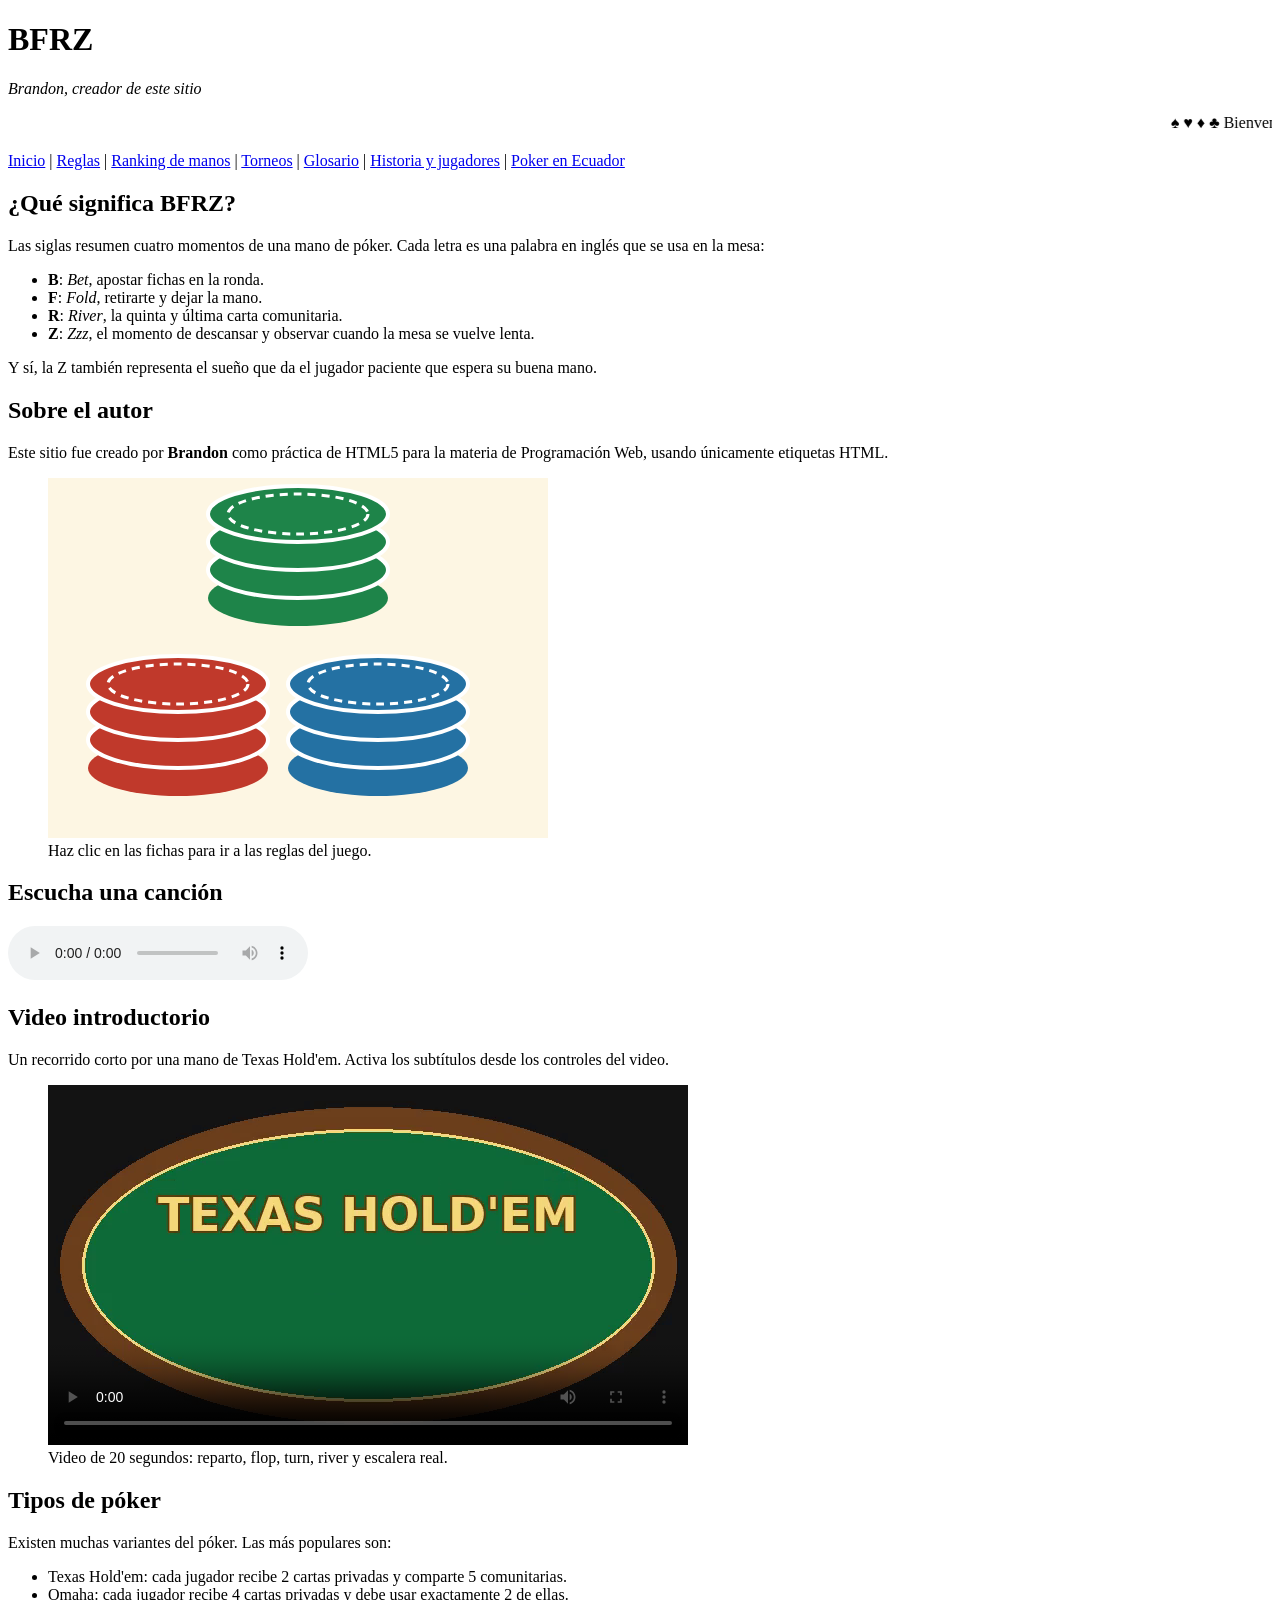
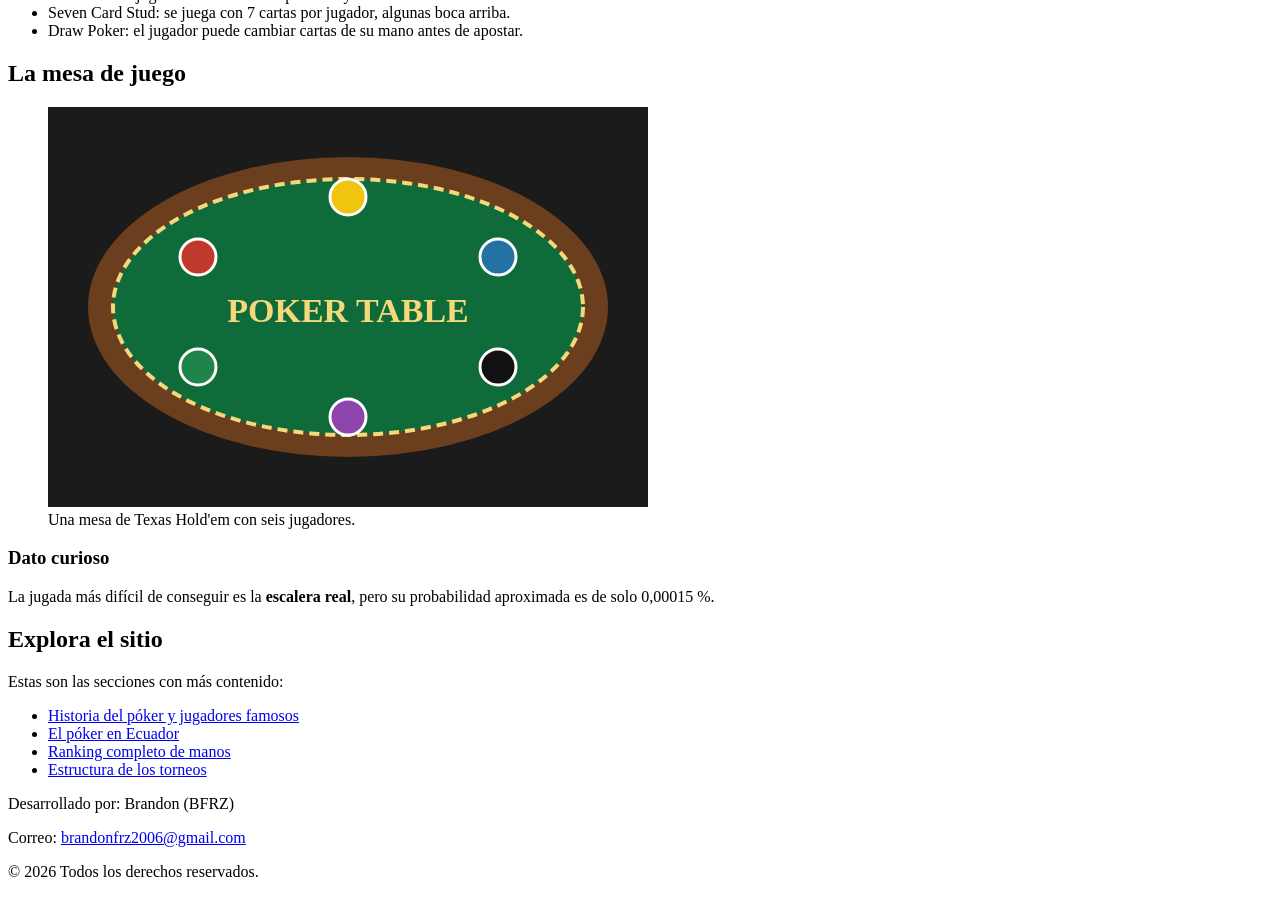
==== index.html @ 6448981e "fix: Cancion poker" ====
<!DOCTYPE html>
<html lang="es">
<head>
    <meta charset="UTF-8">
    <meta name="viewport" content="width=device-width, initial-scale=1.0">
    <title>BFRZ - Inicio</title>
</head>
<body>

    <header>
        <h1>BFRZ</h1>
        <p><em>Brandon, creador de este sitio</em></p>
        <marquee behavior="scroll" direction="left" scrollamount="6">&#9824; &#9829; &#9830; &#9827; Bienvenido a BFRZ: Bet, Fold, River, Zzz &#9824; &#9829; &#9830; &#9827; Aprende poker desde cero</marquee>
        <nav>
            <p>
                <a href="index.html">Inicio</a> |
                <a href="pages/reglas.html">Reglas</a> |
                <a href="pages/manos.html">Ranking de manos</a> |
                <a href="pages/torneos.html">Torneos</a> |
                <a href="pages/glosario.html">Glosario</a> |
                <a href="pages/historia.html">Historia y jugadores</a> |
                <a href="pages/ecuador.html">Poker en Ecuador</a>
            </p>
        </nav>
    </header>

    <main>
        <section>
            <h2>&#191;Qu&eacute; significa BFRZ?</h2>
            <p>Las siglas resumen cuatro momentos de una mano de p&oacute;ker. Cada letra es una palabra en ingl&eacute;s que se usa en la mesa:</p>
            <ul>
                <li><strong>B</strong>: <em>Bet</em>, apostar fichas en la ronda.</li>
                <li><strong>F</strong>: <em>Fold</em>, retirarte y dejar la mano.</li>
                <li><strong>R</strong>: <em>River</em>, la quinta y &uacute;ltima carta comunitaria.</li>
                <li><strong>Z</strong>: <em>Zzz</em>, el momento de descansar y observar cuando la mesa se vuelve lenta.</li>
            </ul>
            <p>Y s&iacute;, la Z tambi&eacute;n representa el sue&ntilde;o que da el jugador paciente que espera su buena mano.</p>
        </section>

        <section>
            <h2>Sobre el autor</h2>
            <p>Este sitio fue creado por <strong>Brandon</strong> como pr&aacute;ctica de HTML5 para la materia de Programaci&oacute;n Web, usando &uacute;nicamente etiquetas HTML.</p>
            <figure>
                <a href="pages/reglas.html">
                    <img src="images/fichas.svg" alt="Fichas de p&oacute;ker de colores apiladas">
                </a>
                <figcaption>Haz clic en las fichas para ir a las reglas del juego.</figcaption>
            </figure>
        </section>

        <section>
            <h2>Escucha una canci&oacute;n</h2>
            <audio controls src="audio/poker-face.mp3">
                Tu navegador no soporta audio.
        </audio>
        </section>

        <section id="video">
            <h2>Video introductorio</h2>
            <p>Un recorrido corto por una mano de Texas Hold'em. Activa los subt&iacute;tulos desde los controles del video.</p>
            <figure>
                <video controls width="640" height="360" poster="images/poster-video.png">
                    <source src="video/poker-intro.mp4" type="video/mp4">
                    <track kind="captions" src="video/poker-intro.vtt" srclang="es" label="Espa&ntilde;ol" default>
                    Tu navegador no soporta la reproducci&oacute;n de video.
                </video>
                <figcaption>Video de 20 segundos: reparto, flop, turn, river y escalera real.</figcaption>
            </figure>
        </section>

        <article>
            <h2>Tipos de p&oacute;ker</h2>
            <p>Existen muchas variantes del p&oacute;ker. Las m&aacute;s populares son:</p>
            <ul>
                <li>Texas Hold'em: cada jugador recibe 2 cartas privadas y comparte 5 comunitarias.</li>
                <li>Omaha: cada jugador recibe 4 cartas privadas y debe usar exactamente 2 de ellas.</li>
                <li>Seven Card Stud: se juega con 7 cartas por jugador, algunas boca arriba.</li>
                <li>Draw Poker: el jugador puede cambiar cartas de su mano antes de apostar.</li>
            </ul>
        </article>

        <section>
            <h2>La mesa de juego</h2>
            <figure>
                <img src="images/mesa.svg" alt="Mesa de p&oacute;ker verde con borde de madera y fichas de colores alrededor">
                <figcaption>Una mesa de Texas Hold'em con seis jugadores.</figcaption>
            </figure>
        </section>

        <aside>
            <h3>Dato curioso</h3>
            <p>La jugada m&aacute;s dif&iacute;cil de conseguir es la <strong>escalera real</strong>, pero su probabilidad aproximada es de solo 0,00015 %.</p>
        </aside>

        <section>
            <h2>Explora el sitio</h2>
            <p>Estas son las secciones con m&aacute;s contenido:</p>
            <ul>
                <li><a href="pages/historia.html">Historia del p&oacute;ker y jugadores famosos</a></li>
                <li><a href="pages/ecuador.html">El p&oacute;ker en Ecuador</a></li>
                <li><a href="pages/manos.html">Ranking completo de manos</a></li>
                <li><a href="pages/torneos.html">Estructura de los torneos</a></li>
            </ul>
        </section>
    </main>

    <footer>
        <p>Desarrollado por: Brandon (BFRZ)</p>
        <p>Correo: <a href="mailto:brandonfrz2006@gmail.com">brandonfrz2006@gmail.com</a></p>
        <p>&copy; 2026 Todos los derechos reservados.</p>
    </footer>

</body>
</html>
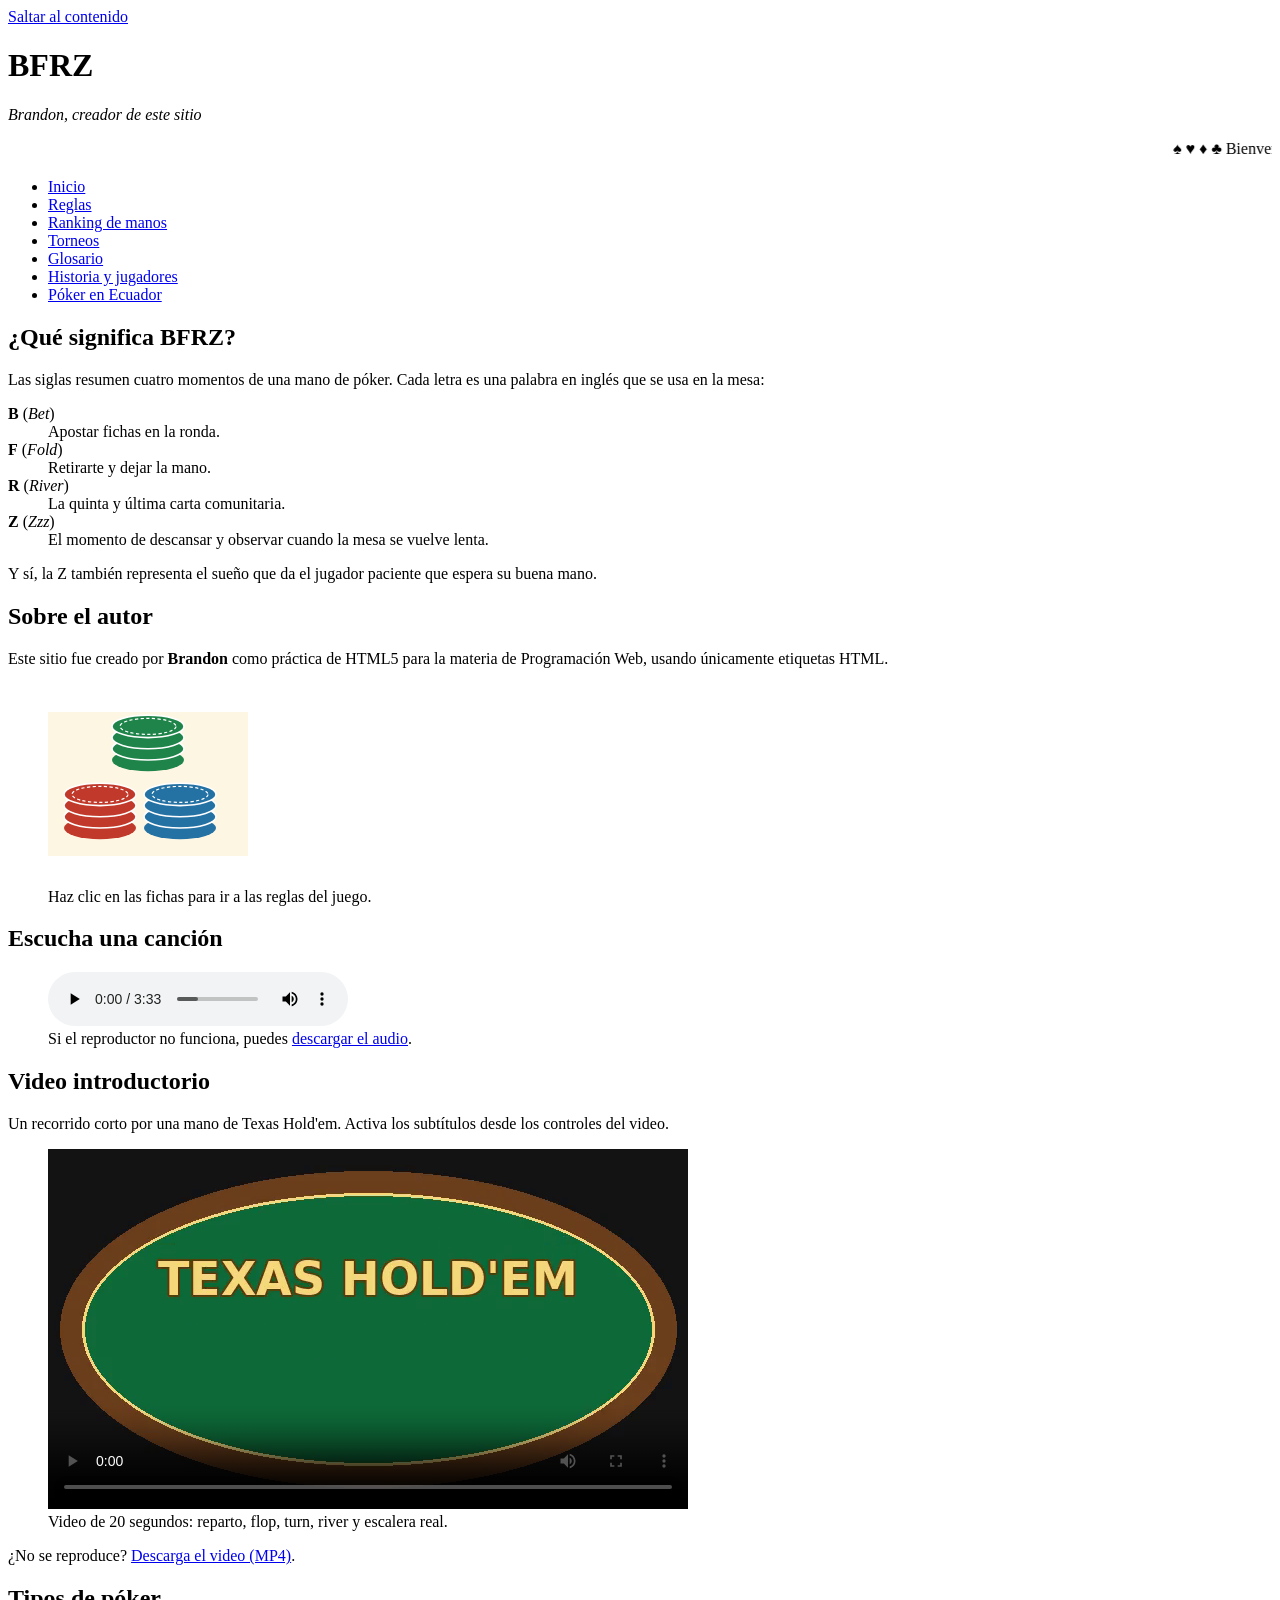
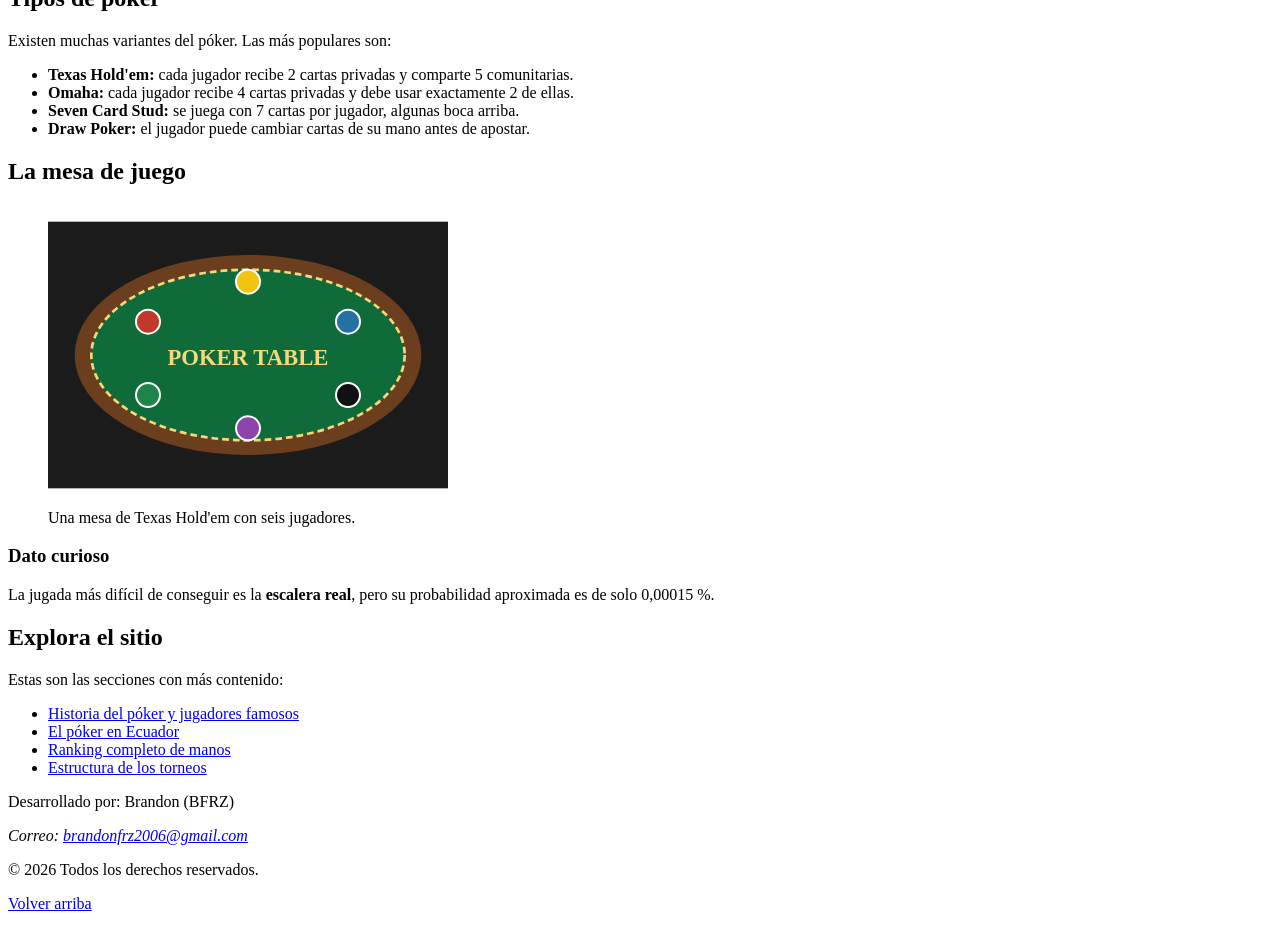
==== commit ba853fab: "fix: publicar audio y mejoras HTML" ====
--- a/index.html
+++ b/index.html
@@ -3,111 +3,136 @@
 <head>
     <meta charset="UTF-8">
     <meta name="viewport" content="width=device-width, initial-scale=1.0">
+    <meta name="description" content="BFRZ: aprende póker desde cero. Reglas del Texas Hold'em, ranking de manos, torneos, glosario, historia de los jugadores y el póker en Ecuador.">
+    <meta name="author" content="Brandon">
+    <meta property="og:type" content="website">
+    <meta property="og:title" content="BFRZ - Aprende póker desde cero">
+    <meta property="og:description" content="Reglas, manos, torneos, glosario, historia y el póker en Ecuador, paso a paso.">
+    <meta property="og:url" content="https://brandonfrz-cki.github.io/PracticaWeb_HTML/">
+    <meta property="og:image" content="https://brandonfrz-cki.github.io/PracticaWeb_HTML/images/poster-video.png">
+    <meta property="og:locale" content="es_EC">
+    <link rel="icon" href="images/as-picas.svg" type="image/svg+xml">
     <title>BFRZ - Inicio</title>
 </head>
-<body>
+<body id="arriba">
+
+    <a href="#contenido">Saltar al contenido</a>
 
     <header>
         <h1>BFRZ</h1>
         <p><em>Brandon, creador de este sitio</em></p>
-        <marquee behavior="scroll" direction="left" scrollamount="6">&#9824; &#9829; &#9830; &#9827; Bienvenido a BFRZ: Bet, Fold, River, Zzz &#9824; &#9829; &#9830; &#9827; Aprende poker desde cero</marquee>
-        <nav>
-            <p>
-                <a href="index.html">Inicio</a> |
-                <a href="pages/reglas.html">Reglas</a> |
-                <a href="pages/manos.html">Ranking de manos</a> |
-                <a href="pages/torneos.html">Torneos</a> |
-                <a href="pages/glosario.html">Glosario</a> |
-                <a href="pages/historia.html">Historia y jugadores</a> |
-                <a href="pages/ecuador.html">Poker en Ecuador</a>
-            </p>
+        <marquee behavior="scroll" direction="left" scrollamount="6">&#9824; &#9829; &#9830; &#9827; Bienvenido a BFRZ: Bet, Fold, River, Zzz &#9824; &#9829; &#9830; &#9827; Aprende póker desde cero</marquee>
+        <nav aria-label="Menú principal">
+            <ul>
+                <li><a href="index.html" aria-current="page">Inicio</a></li>
+                <li><a href="pages/reglas.html">Reglas</a></li>
+                <li><a href="pages/manos.html">Ranking de manos</a></li>
+                <li><a href="pages/torneos.html">Torneos</a></li>
+                <li><a href="pages/glosario.html">Glosario</a></li>
+                <li><a href="pages/historia.html">Historia y jugadores</a></li>
+                <li><a href="pages/ecuador.html">Póker en Ecuador</a></li>
+            </ul>
         </nav>
     </header>
 
-    <main>
+    <main id="contenido">
+
         <section>
-            <h2>&#191;Qu&eacute; significa BFRZ?</h2>
-            <p>Las siglas resumen cuatro momentos de una mano de p&oacute;ker. Cada letra es una palabra en ingl&eacute;s que se usa en la mesa:</p>
-            <ul>
-                <li><strong>B</strong>: <em>Bet</em>, apostar fichas en la ronda.</li>
-                <li><strong>F</strong>: <em>Fold</em>, retirarte y dejar la mano.</li>
-                <li><strong>R</strong>: <em>River</em>, la quinta y &uacute;ltima carta comunitaria.</li>
-                <li><strong>Z</strong>: <em>Zzz</em>, el momento de descansar y observar cuando la mesa se vuelve lenta.</li>
-            </ul>
-            <p>Y s&iacute;, la Z tambi&eacute;n representa el sue&ntilde;o que da el jugador paciente que espera su buena mano.</p>
+            <h2>¿Qué significa BFRZ?</h2>
+            <p>Las siglas resumen cuatro momentos de una mano de póker. Cada letra es una palabra en inglés que se usa en la mesa:</p>
+            <dl>
+                <dt><strong>B</strong> (<em>Bet</em>)</dt>
+                <dd>Apostar fichas en la ronda.</dd>
+                <dt><strong>F</strong> (<em>Fold</em>)</dt>
+                <dd>Retirarte y dejar la mano.</dd>
+                <dt><strong>R</strong> (<em>River</em>)</dt>
+                <dd>La quinta y última carta comunitaria.</dd>
+                <dt><strong>Z</strong> (<em>Zzz</em>)</dt>
+                <dd>El momento de descansar y observar cuando la mesa se vuelve lenta.</dd>
+            </dl>
+            <p>Y sí, la Z también representa el sueño que da el jugador paciente que espera su buena mano.</p>
         </section>
 
         <section>
             <h2>Sobre el autor</h2>
-            <p>Este sitio fue creado por <strong>Brandon</strong> como pr&aacute;ctica de HTML5 para la materia de Programaci&oacute;n Web, usando &uacute;nicamente etiquetas HTML.</p>
+            <p>Este sitio fue creado por <strong>Brandon</strong> como práctica de HTML5 para la materia de Programación Web, usando únicamente etiquetas HTML.</p>
             <figure>
                 <a href="pages/reglas.html">
-                    <img src="images/fichas.svg" alt="Fichas de p&oacute;ker de colores apiladas">
+                    <img src="images/fichas.svg" alt="Fichas de póker de colores apiladas" width="200" height="200" loading="lazy">
                 </a>
                 <figcaption>Haz clic en las fichas para ir a las reglas del juego.</figcaption>
             </figure>
         </section>
 
         <section>
-            <h2>Escucha una canci&oacute;n</h2>
-            <audio controls src="audio/poker-face.mp3">
-                Tu navegador no soporta audio.
-        </audio>
+            <h2>Escucha una canción</h2>
+            <figure>
+                <audio controls preload="metadata">
+                    <source src="audio/poker-song.mp3" type="audio/mpeg">
+                    Tu navegador no soporta el elemento de audio.
+                </audio>
+                <figcaption>Si el reproductor no funciona, puedes <a href="audio/poker-song.mp3" download>descargar el audio</a>.</figcaption>
+            </figure>
         </section>
 
         <section id="video">
             <h2>Video introductorio</h2>
-            <p>Un recorrido corto por una mano de Texas Hold'em. Activa los subt&iacute;tulos desde los controles del video.</p>
+            <p>Un recorrido corto por una mano de Texas Hold'em. Activa los subtítulos desde los controles del video.</p>
             <figure>
-                <video controls width="640" height="360" poster="images/poster-video.png">
+                <video controls preload="metadata" width="640" height="360" poster="images/poster-video.png">
                     <source src="video/poker-intro.mp4" type="video/mp4">
-                    <track kind="captions" src="video/poker-intro.vtt" srclang="es" label="Espa&ntilde;ol" default>
-                    Tu navegador no soporta la reproducci&oacute;n de video.
+                    <track kind="captions" src="video/poker-intro.vtt" srclang="es" label="Español" default>
+                    Tu navegador no soporta la reproducción de video.
                 </video>
                 <figcaption>Video de 20 segundos: reparto, flop, turn, river y escalera real.</figcaption>
             </figure>
+            <p>¿No se reproduce? <a href="video/poker-intro.mp4" download>Descarga el video (MP4)</a>.</p>
         </section>
 
         <article>
-            <h2>Tipos de p&oacute;ker</h2>
-            <p>Existen muchas variantes del p&oacute;ker. Las m&aacute;s populares son:</p>
+            <h2>Tipos de póker</h2>
+            <p>Existen muchas variantes del póker. Las más populares son:</p>
             <ul>
-                <li>Texas Hold'em: cada jugador recibe 2 cartas privadas y comparte 5 comunitarias.</li>
-                <li>Omaha: cada jugador recibe 4 cartas privadas y debe usar exactamente 2 de ellas.</li>
-                <li>Seven Card Stud: se juega con 7 cartas por jugador, algunas boca arriba.</li>
-                <li>Draw Poker: el jugador puede cambiar cartas de su mano antes de apostar.</li>
+                <li><strong>Texas Hold'em:</strong> cada jugador recibe 2 cartas privadas y comparte 5 comunitarias.</li>
+                <li><strong>Omaha:</strong> cada jugador recibe 4 cartas privadas y debe usar exactamente 2 de ellas.</li>
+                <li><strong>Seven Card Stud:</strong> se juega con 7 cartas por jugador, algunas boca arriba.</li>
+                <li><strong>Draw Poker:</strong> el jugador puede cambiar cartas de su mano antes de apostar.</li>
             </ul>
         </article>
 
         <section>
             <h2>La mesa de juego</h2>
             <figure>
-                <img src="images/mesa.svg" alt="Mesa de p&oacute;ker verde con borde de madera y fichas de colores alrededor">
+                <img src="images/mesa.svg" alt="Mesa de póker verde con borde de madera y fichas de colores alrededor" width="400" height="300" loading="lazy">
                 <figcaption>Una mesa de Texas Hold'em con seis jugadores.</figcaption>
             </figure>
         </section>
 
         <aside>
             <h3>Dato curioso</h3>
-            <p>La jugada m&aacute;s dif&iacute;cil de conseguir es la <strong>escalera real</strong>, pero su probabilidad aproximada es de solo 0,00015 %.</p>
+            <p>La jugada más difícil de conseguir es la <strong>escalera real</strong>, pero su probabilidad aproximada es de solo 0,00015 %.</p>
         </aside>
 
         <section>
             <h2>Explora el sitio</h2>
-            <p>Estas son las secciones con m&aacute;s contenido:</p>
+            <p>Estas son las secciones con más contenido:</p>
             <ul>
-                <li><a href="pages/historia.html">Historia del p&oacute;ker y jugadores famosos</a></li>
-                <li><a href="pages/ecuador.html">El p&oacute;ker en Ecuador</a></li>
+                <li><a href="pages/historia.html">Historia del póker y jugadores famosos</a></li>
+                <li><a href="pages/ecuador.html">El póker en Ecuador</a></li>
                 <li><a href="pages/manos.html">Ranking completo de manos</a></li>
                 <li><a href="pages/torneos.html">Estructura de los torneos</a></li>
             </ul>
         </section>
+
     </main>
 
     <footer>
         <p>Desarrollado por: Brandon (BFRZ)</p>
-        <p>Correo: <a href="mailto:brandonfrz2006@gmail.com">brandonfrz2006@gmail.com</a></p>
-        <p>&copy; 2026 Todos los derechos reservados.</p>
+        <address>
+            Correo: <a href="mailto:brandonfrz2006@gmail.com">brandonfrz2006@gmail.com</a>
+        </address>
+        <p>&copy; <time datetime="2026">2026</time> Todos los derechos reservados.</p>
+        <p><a href="#arriba">Volver arriba</a></p>
     </footer>
 
 </body>
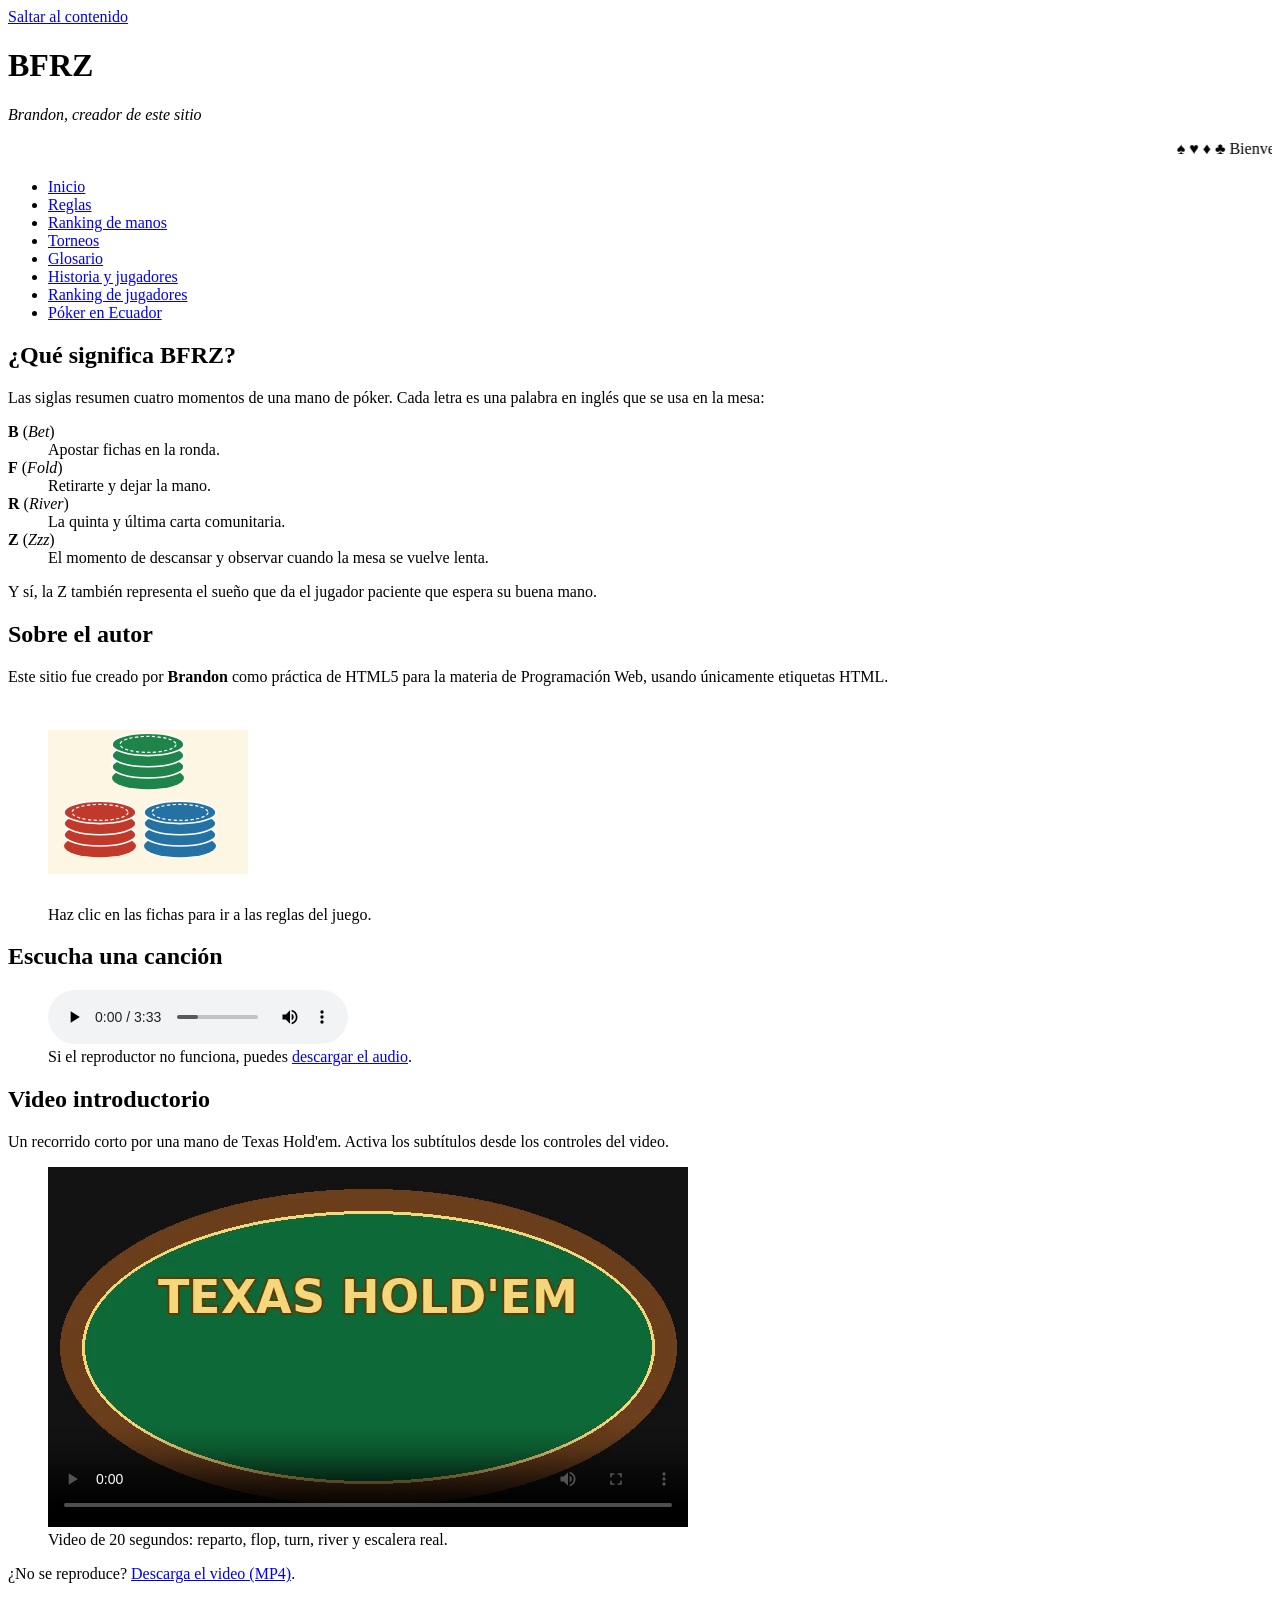
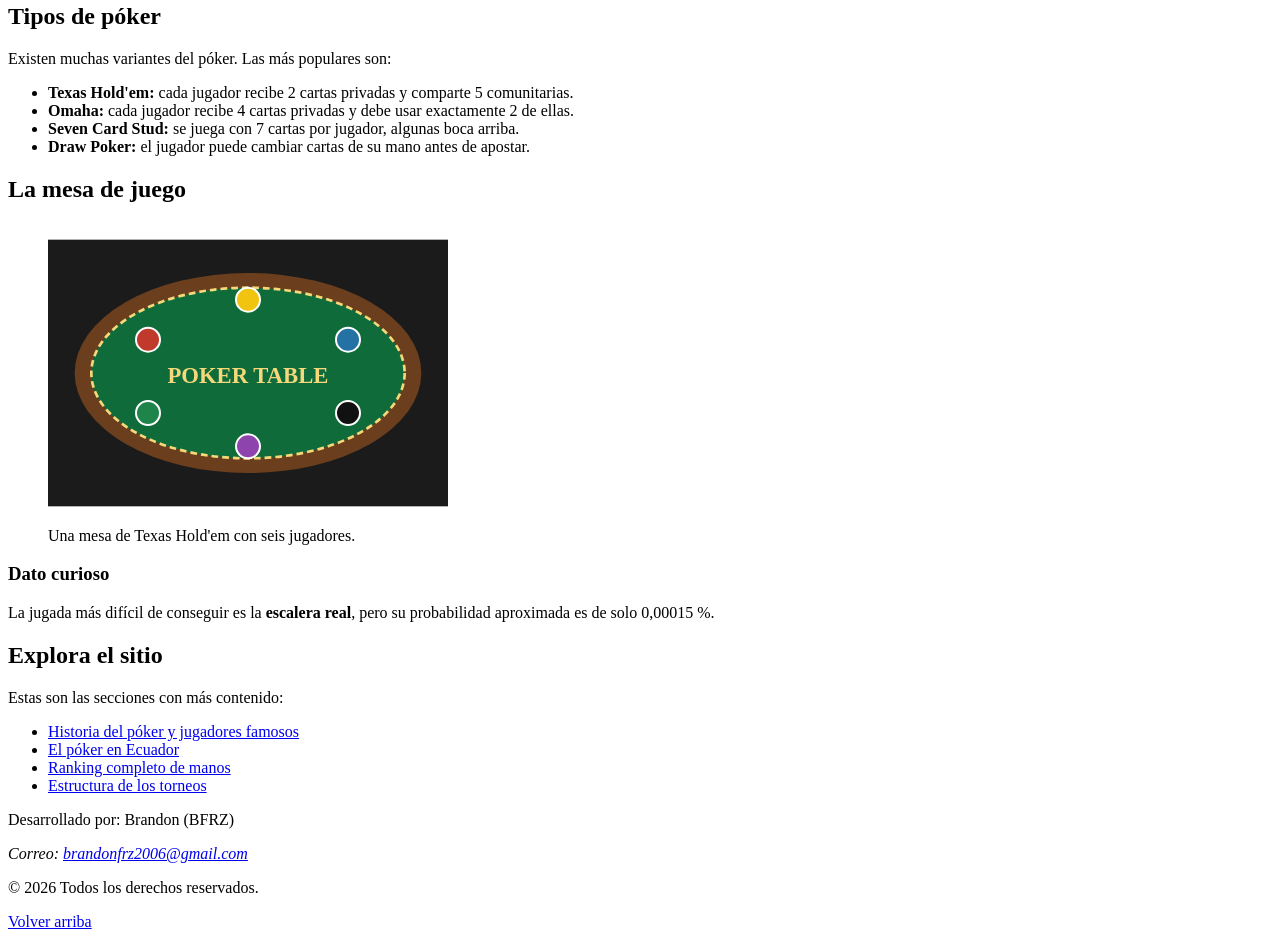
==== commit 46d89273: "feat: fotos de jugadores y página de ranking" ====
--- a/index.html
+++ b/index.html
@@ -30,6 +30,7 @@
                 <li><a href="pages/torneos.html">Torneos</a></li>
                 <li><a href="pages/glosario.html">Glosario</a></li>
                 <li><a href="pages/historia.html">Historia y jugadores</a></li>
+                <li><a href="pages/ranking-jugadores.html">Ranking de jugadores</a></li>
                 <li><a href="pages/ecuador.html">Póker en Ecuador</a></li>
             </ul>
         </nav>
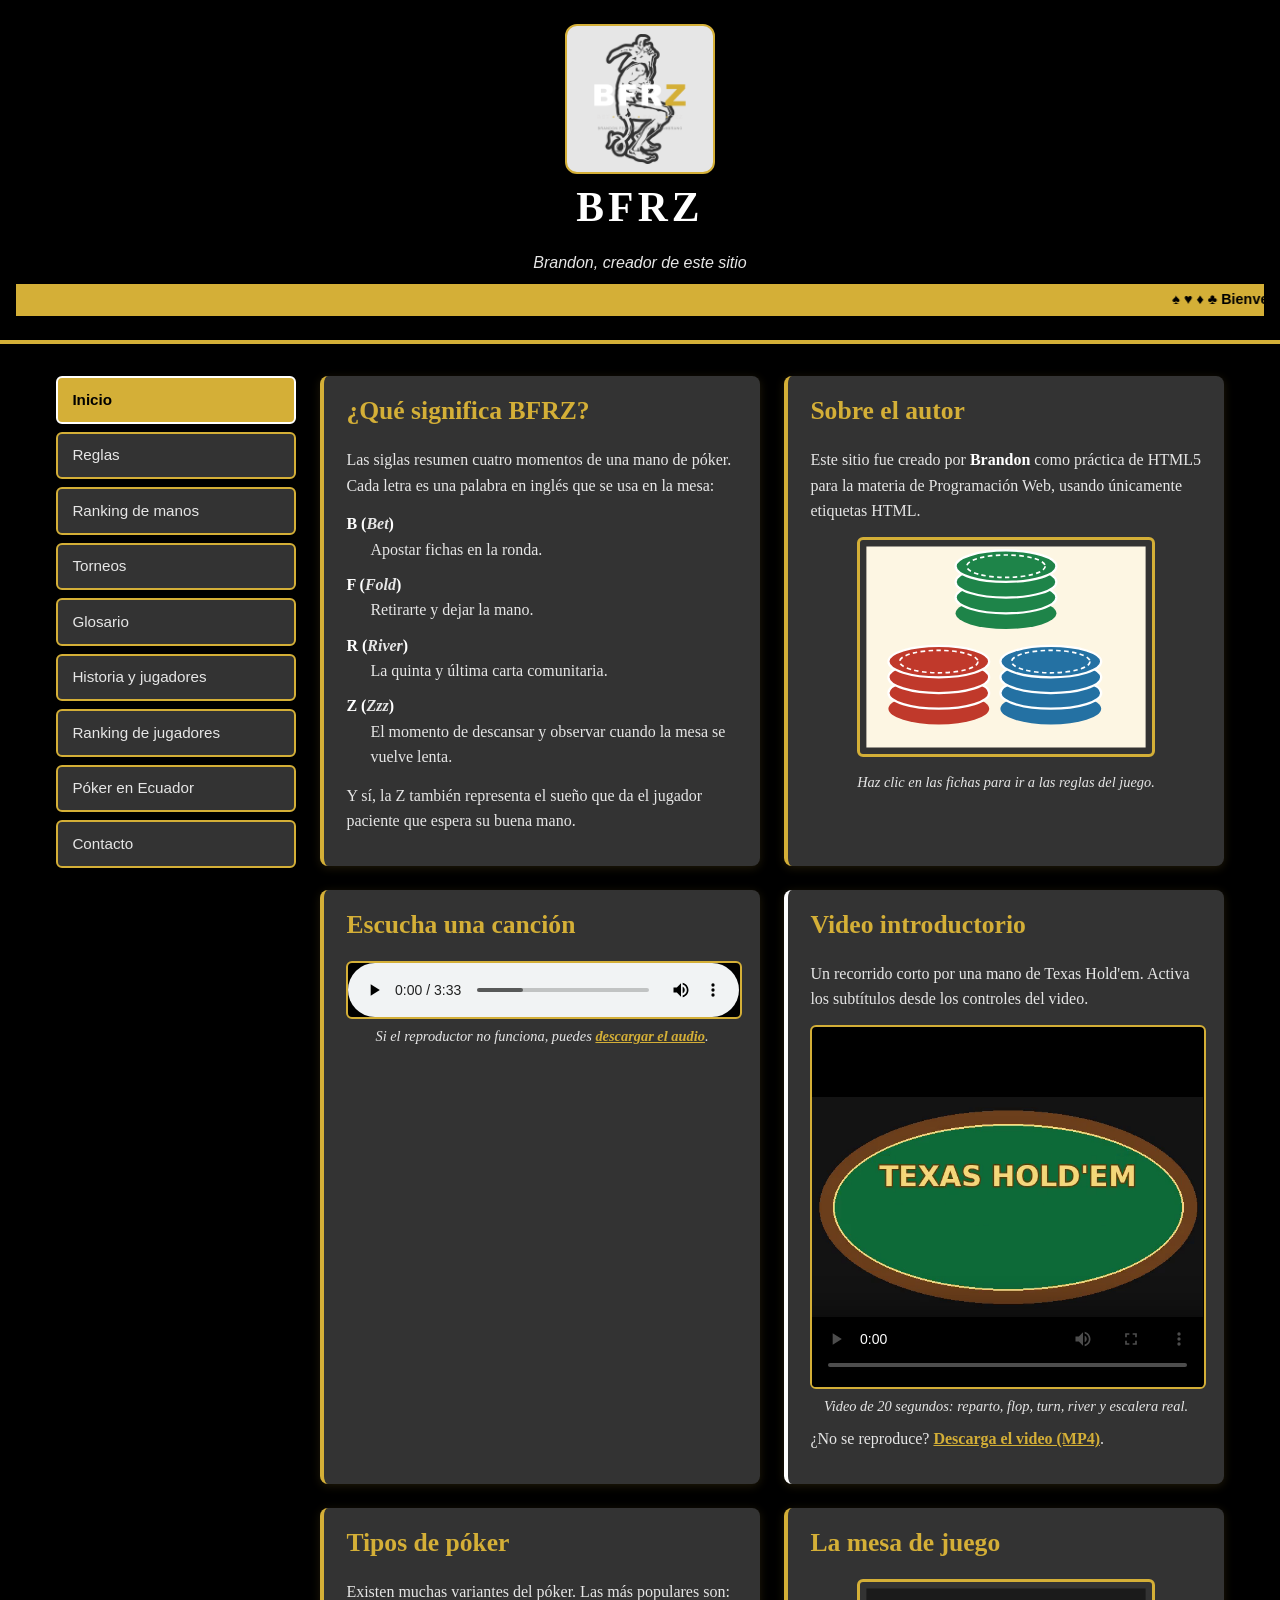
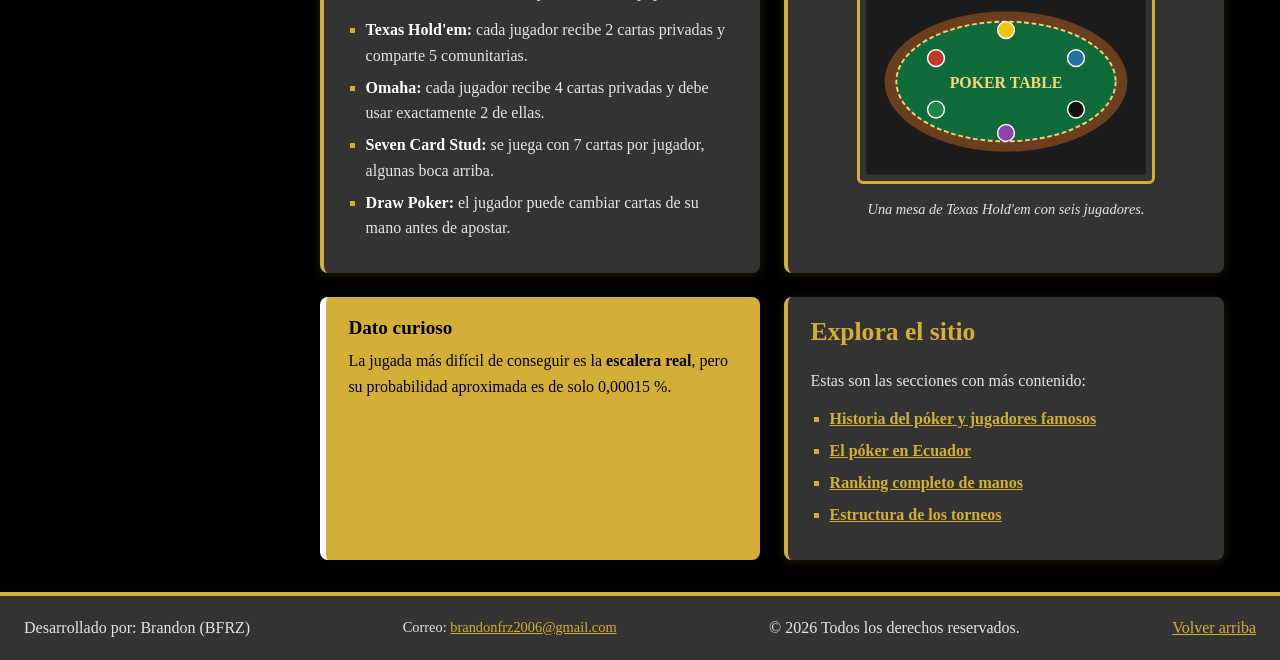
==== commit 8456416a: "feat: hoja de estilos css/estilos.css con paleta negro/dorado, menu lateral, logo y formulario de co" ====
--- a/index.html
+++ b/index.html
@@ -13,15 +13,20 @@
     <meta property="og:locale" content="es_EC">
     <link rel="icon" href="images/as-picas.svg" type="image/svg+xml">
     <title>BFRZ - Inicio</title>
+    <link rel="stylesheet" href="css/estilos.css">
 </head>
 <body id="arriba">
 
-    <a href="#contenido">Saltar al contenido</a>
+    <a class="saltar" href="#contenido">Saltar al contenido</a>
 
     <header>
+        <img class="logo" src="images/Logo/BFRZ_Logo_FondoNegro_Transparente.png" alt="Logotipo de BFRZ" width="130" height="130">
         <h1>BFRZ</h1>
         <p><em>Brandon, creador de este sitio</em></p>
         <marquee behavior="scroll" direction="left" scrollamount="6">&#9824; &#9829; &#9830; &#9827; Bienvenido a BFRZ: Bet, Fold, River, Zzz &#9824; &#9829; &#9830; &#9827; Aprende póker desde cero</marquee>
+    </header>
+
+    <div class="cuerpo">
         <nav aria-label="Menú principal">
             <ul>
                 <li><a href="index.html" aria-current="page">Inicio</a></li>
@@ -32,13 +37,12 @@
                 <li><a href="pages/historia.html">Historia y jugadores</a></li>
                 <li><a href="pages/ranking-jugadores.html">Ranking de jugadores</a></li>
                 <li><a href="pages/ecuador.html">Póker en Ecuador</a></li>
+                <li><a href="pages/contacto.html">Contacto</a></li>
             </ul>
         </nav>
-    </header>
-
     <main id="contenido">
 
-        <section>
+        <section class="tarjeta">
             <h2>¿Qué significa BFRZ?</h2>
             <p>Las siglas resumen cuatro momentos de una mano de póker. Cada letra es una palabra en inglés que se usa en la mesa:</p>
             <dl>
@@ -54,10 +58,10 @@
             <p>Y sí, la Z también representa el sueño que da el jugador paciente que espera su buena mano.</p>
         </section>
 
-        <section>
+        <section class="tarjeta">
             <h2>Sobre el autor</h2>
             <p>Este sitio fue creado por <strong>Brandon</strong> como práctica de HTML5 para la materia de Programación Web, usando únicamente etiquetas HTML.</p>
-            <figure>
+            <figure class="figura">
                 <a href="pages/reglas.html">
                     <img src="images/fichas.svg" alt="Fichas de póker de colores apiladas" width="200" height="200" loading="lazy">
                 </a>
@@ -65,9 +69,9 @@
             </figure>
         </section>
 
-        <section>
+        <section class="tarjeta">
             <h2>Escucha una canción</h2>
-            <figure>
+            <figure class="figura">
                 <audio controls preload="metadata">
                     <source src="audio/poker-song.mp3" type="audio/mpeg">
                     Tu navegador no soporta el elemento de audio.
@@ -76,10 +80,10 @@
             </figure>
         </section>
 
-        <section id="video">
+        <section id="video" class="tarjeta">
             <h2>Video introductorio</h2>
             <p>Un recorrido corto por una mano de Texas Hold'em. Activa los subtítulos desde los controles del video.</p>
-            <figure>
+            <figure class="figura">
                 <video controls preload="metadata" width="640" height="360" poster="images/poster-video.png">
                     <source src="video/poker-intro.mp4" type="video/mp4">
                     <track kind="captions" src="video/poker-intro.vtt" srclang="es" label="Español" default>
@@ -90,7 +94,7 @@
             <p>¿No se reproduce? <a href="video/poker-intro.mp4" download>Descarga el video (MP4)</a>.</p>
         </section>
 
-        <article>
+        <article class="tarjeta">
             <h2>Tipos de póker</h2>
             <p>Existen muchas variantes del póker. Las más populares son:</p>
             <ul>
@@ -101,20 +105,20 @@
             </ul>
         </article>
 
-        <section>
+        <section class="tarjeta">
             <h2>La mesa de juego</h2>
-            <figure>
+            <figure class="figura">
                 <img src="images/mesa.svg" alt="Mesa de póker verde con borde de madera y fichas de colores alrededor" width="400" height="300" loading="lazy">
                 <figcaption>Una mesa de Texas Hold'em con seis jugadores.</figcaption>
             </figure>
         </section>
 
-        <aside>
+        <aside class="destacado">
             <h3>Dato curioso</h3>
             <p>La jugada más difícil de conseguir es la <strong>escalera real</strong>, pero su probabilidad aproximada es de solo 0,00015 %.</p>
         </aside>
 
-        <section>
+        <section class="tarjeta">
             <h2>Explora el sitio</h2>
             <p>Estas son las secciones con más contenido:</p>
             <ul>
@@ -126,6 +130,7 @@
         </section>
 
     </main>
+    </div>
 
     <footer>
         <p>Desarrollado por: Brandon (BFRZ)</p>
--- a/css/estilos.css
+++ b/css/estilos.css
@@ -0,0 +1,644 @@
+/* ==========================================================================
+   BFRZ - Hoja de estilos principal (css/estilos.css)
+   Paleta del proyecto:
+     #ffffff  blanco      -> títulos y texto destacado
+     #e6e6e6  gris claro  -> texto general
+     #000000  negro       -> fondo general y campos de formulario
+     #333333  gris oscuro -> cabecera, tarjetas y pie
+     #d4af37  dorado      -> acentos, bordes, enlaces y botones
+   Archivo externo enlazado desde todas las páginas (también contacto).
+   ========================================================================== */
+
+
+/* --------------------------------------------------------------------------
+   1. Variables de color y tipografía (tokens)
+   -------------------------------------------------------------------------- */
+:root {
+    --blanco: #ffffff;
+    --gris-claro: #e6e6e6;
+    --negro: #000000;
+    --gris-oscuro: #333333;
+    --dorado: #d4af37;
+    --fuente-texto: Georgia, "Times New Roman", serif;
+    --fuente-ui: Helvetica, Arial, sans-serif;
+}
+
+
+/* --------------------------------------------------------------------------
+   2. Base y herencia
+   body define la tipografía y el color generales; los elementos internos
+   los heredan salvo que un componente los sobrescriba (ver .destacado).
+   -------------------------------------------------------------------------- */
+body {
+    font-family: var(--fuente-texto);
+    font-size: 1rem;
+    line-height: 1.6;
+    color: var(--gris-claro);
+    background-color: var(--negro);
+    margin: 0;
+    display: flex;
+    flex-direction: column;
+    min-height: 100vh;
+}
+
+
+/* --------------------------------------------------------------------------
+   3. Tipografía: títulos, subtítulos y párrafos
+   -------------------------------------------------------------------------- */
+h1,
+h2,
+h3 {
+    font-family: var(--fuente-texto);
+    line-height: 1.25;
+    margin-top: 0;
+}
+
+h1 {
+    font-size: 2.6rem;
+    font-weight: 700;
+    color: var(--blanco);
+    letter-spacing: 0.1em;
+    margin-bottom: 0.2rem;
+}
+
+h2 {
+    font-size: 1.6rem;
+    font-weight: 700;
+    color: var(--dorado);
+    border-bottom: 2px solid var(--gris-oscuro);
+    padding-bottom: 0.3rem;
+    margin-bottom: 0.8rem;
+}
+
+h3 {
+    font-size: 1.2rem;
+    font-weight: 700;
+    color: var(--blanco);
+    margin-bottom: 0.5rem;
+}
+
+p {
+    font-size: 1rem;
+    font-weight: 400;
+    margin: 0 0 0.8rem 0;
+}
+
+strong {
+    font-weight: 700;
+    color: var(--blanco);
+}
+
+em {
+    font-style: italic;
+    color: var(--gris-claro);
+}
+
+
+/* --------------------------------------------------------------------------
+   4. Enlace de salto (accesibilidad): oculto hasta recibir el foco
+   -------------------------------------------------------------------------- */
+.saltar {
+    position: absolute;
+    left: -9999px;
+}
+
+.saltar:focus {
+    left: 1rem;
+    top: 1rem;
+    background-color: var(--dorado);
+    color: var(--negro);
+    font-weight: 700;
+    padding: 0.5rem 1rem;
+    border-radius: 4px;
+    z-index: 10;
+}
+
+
+/* --------------------------------------------------------------------------
+   5. Cabecera (display: flex en columna, centrada)
+   -------------------------------------------------------------------------- */
+header {
+    display: flex;
+    flex-direction: column;
+    align-items: center;
+    justify-content: center;
+    gap: 0.5rem;
+    background-color: var(--negro);
+    padding: 1.5rem 1rem;
+    border-bottom: 4px solid var(--dorado);
+}
+
+header p,
+header em {
+    font-family: var(--fuente-ui);
+    font-size: 1rem;
+    color: var(--gris-claro);
+    margin: 0.3rem 0 0 0;
+}
+
+img.logo {
+    width: 130px;
+    height: auto;
+    padding: 0.5rem;
+    border: 2px solid var(--dorado);
+    border-radius: 12px;
+    background-color: var(--gris-claro);
+}
+
+marquee {
+    font-family: var(--fuente-ui);
+    font-size: 0.9rem;
+    font-weight: 700;
+    color: var(--negro);
+    background-color: var(--dorado);
+    padding: 0.3rem 0;
+    width: 100%;
+}
+
+
+/* --------------------------------------------------------------------------
+   6. Distribución en dos columnas: menú (izquierda) y contenido (derecha)
+   El contenedor se centra con márgenes laterales automáticos.
+   -------------------------------------------------------------------------- */
+.cuerpo {
+    display: flex;
+    flex-direction: row;
+    align-items: flex-start;
+    gap: 1.5rem;
+    flex: 1 0 auto;
+    width: 100%;
+    max-width: 1200px;
+    margin: 0 auto;
+    padding: 2rem 1rem;
+    box-sizing: border-box;
+}
+
+#contenido {
+    scroll-margin-top: 1rem;
+}
+
+
+/* --------------------------------------------------------------------------
+   7. Navegación: lista sin viñetas, enlaces como bloques con relleno,
+      fondo y bordes; estados :hover, :active y página actual
+   -------------------------------------------------------------------------- */
+nav {
+    flex: 0 0 240px;
+    position: sticky;
+    top: 1rem;
+}
+
+nav ul {
+    list-style-type: none;
+    display: flex;
+    flex-direction: column;
+    gap: 0.5rem;
+    margin: 0;
+    padding: 0;
+}
+
+nav a {
+    display: block;
+    font-family: var(--fuente-ui);
+    font-size: 0.95rem;
+    color: var(--gris-claro);
+    text-decoration: none;
+    background-color: var(--gris-oscuro);
+    padding: 0.6rem 0.9rem;
+    border: 2px solid var(--dorado);
+    border-radius: 6px;
+    transition: background-color 0.2s ease, color 0.2s ease;
+}
+
+nav a:hover {
+    background-color: var(--dorado);
+    color: var(--negro);
+}
+
+nav a:active {
+    background-color: var(--blanco);
+    color: var(--negro);
+    transform: translateX(3px);
+}
+
+nav a[aria-current="page"] {
+    background-color: var(--dorado);
+    color: var(--negro);
+    font-weight: 700;
+    border-color: var(--blanco);
+}
+
+
+/* --------------------------------------------------------------------------
+   8. Contenido principal: tarjetas distribuidas con flex-wrap
+   -------------------------------------------------------------------------- */
+main {
+    flex: 1 1 0;
+    min-width: 0;
+    display: flex;
+    flex-wrap: wrap;
+    gap: 1.5rem;
+    align-content: flex-start;
+}
+
+/* Clase reutilizable: se aplica a varias secciones y artículos */
+.tarjeta {
+    flex: 1 1 300px;
+    background-color: var(--gris-oscuro);
+    border-left: 4px solid var(--dorado);
+    border-radius: 8px;
+    padding: 1.2rem 1.4rem;
+    margin: 0;
+    box-shadow: 0 2px 10px rgba(212, 175, 55, 0.15);
+    box-sizing: border-box;
+}
+
+/* Las tarjetas con tablas ocupan todo el ancho */
+main > section.tarjeta:has(table),
+main > article.tarjeta:has(table) {
+    flex-basis: 100%;
+}
+
+/* Clase reutilizable para el recuadro destacado (aside).
+   Sobrescribe la herencia: body da color gris claro, aquí se usa negro
+   sobre dorado para mantener el contraste de lectura. */
+.destacado {
+    flex: 1 1 300px;
+    background-color: var(--dorado);
+    color: var(--negro);
+    border-left: 6px solid var(--blanco);
+    border-radius: 8px;
+    padding: 1.2rem 1.4rem;
+    margin: 0;
+    box-sizing: border-box;
+}
+
+.destacado h3,
+.destacado p,
+.destacado strong {
+    color: var(--negro);
+}
+
+#video {
+    border-left-color: var(--blanco);
+}
+
+
+/* --------------------------------------------------------------------------
+   9. Imágenes, figuras y multimedia
+   -------------------------------------------------------------------------- */
+img {
+    max-width: 100%;
+    height: auto;
+}
+
+.figura {
+    margin: 0.5rem auto;
+    padding: 0;
+    text-align: center;
+}
+
+.figura img {
+    width: 100%;
+    max-width: 280px;
+    height: auto;
+    padding: 0.4rem;
+    border: 3px solid var(--dorado);
+    border-radius: 6px;
+    background-color: var(--gris-oscuro);
+}
+
+/* Imagen que funciona como enlace */
+.figura a {
+    display: inline-block;
+    border: none;
+}
+
+.figura a:hover img,
+.figura a:focus img {
+    border-color: var(--blanco);
+    opacity: 0.85;
+}
+
+figcaption {
+    font-size: 0.9rem;
+    font-style: italic;
+    color: var(--gris-claro);
+    margin-top: 0.4rem;
+}
+
+audio,
+video {
+    display: block;
+    width: 100%;
+    max-width: 640px;
+    margin: 0 auto;
+    border: 2px solid var(--dorado);
+    border-radius: 6px;
+    background-color: var(--negro);
+}
+
+
+/* --------------------------------------------------------------------------
+   10. Listas de contenido (diferentes del menú)
+   -------------------------------------------------------------------------- */
+main ul {
+    list-style-type: square;
+    padding-left: 1.2rem;
+    margin: 0 0 0.8rem 0;
+}
+
+main ol {
+    list-style-type: decimal;
+    padding-left: 1.6rem;
+    margin: 0 0 0.8rem 0;
+}
+
+main li {
+    margin-bottom: 0.4rem;
+}
+
+main li::marker {
+    color: var(--dorado);
+}
+
+dl {
+    margin: 0 0 0.8rem 0;
+}
+
+dt {
+    font-weight: 700;
+    color: var(--blanco);
+    margin-top: 0.6rem;
+}
+
+dd {
+    margin: 0 0 0.3rem 1.5rem;
+    color: var(--gris-claro);
+}
+
+
+/* --------------------------------------------------------------------------
+   11. Enlaces dentro del contenido
+   -------------------------------------------------------------------------- */
+main a {
+    color: var(--dorado);
+    font-weight: 700;
+}
+
+main a:hover {
+    color: var(--blanco);
+    text-decoration: underline;
+}
+
+main a:active {
+    color: var(--gris-claro);
+}
+
+main a:focus {
+    outline: 3px solid var(--dorado);
+    outline-offset: 2px;
+}
+
+
+/* --------------------------------------------------------------------------
+   12. Tablas: border-collapse, bordes, relleno y encabezados diferenciados
+   -------------------------------------------------------------------------- */
+table {
+    border-collapse: collapse;
+    width: 100%;
+    font-size: 0.95rem;
+    margin-bottom: 0.5rem;
+}
+
+caption {
+    font-weight: 700;
+    color: var(--dorado);
+    padding: 0.5rem 0;
+    text-align: left;
+}
+
+th,
+td {
+    border: 1px solid var(--negro);
+    padding: 0.6rem 0.8rem;
+    text-align: left;
+    vertical-align: top;
+}
+
+td {
+    color: var(--gris-claro);
+    background-color: var(--negro);
+}
+
+th {
+    background-color: var(--dorado);
+    color: var(--negro);
+    font-weight: 700;
+    text-transform: uppercase;
+    font-size: 0.85rem;
+    letter-spacing: 0.05em;
+}
+
+tbody th {
+    background-color: var(--gris-oscuro);
+    color: var(--blanco);
+}
+
+tbody tr:nth-child(even) td {
+    background-color: var(--gris-oscuro);
+}
+
+
+/* --------------------------------------------------------------------------
+   13. Detalles desplegables
+   -------------------------------------------------------------------------- */
+details {
+    background-color: var(--negro);
+    border: 1px solid var(--dorado);
+    border-radius: 6px;
+    padding: 0.6rem 0.9rem;
+    margin-bottom: 0.6rem;
+}
+
+summary {
+    font-weight: 700;
+    color: var(--dorado);
+    cursor: pointer;
+}
+
+summary:hover {
+    color: var(--blanco);
+}
+
+details p {
+    margin: 0.5rem 0 0 0;
+}
+
+
+/* --------------------------------------------------------------------------
+   14. Formulario de contacto: fieldset/legend, etiquetas en bloque,
+       separación entre campos, relleno y estado :focus
+   -------------------------------------------------------------------------- */
+fieldset {
+    border: 1px solid var(--dorado);
+    border-radius: 6px;
+    padding: 1rem 1.2rem;
+    margin: 0 0 1.2rem 0;
+}
+
+legend {
+    font-size: 1.1rem;
+    font-weight: 700;
+    color: var(--dorado);
+    padding: 0 0.5rem;
+}
+
+label {
+    display: block;
+    font-family: var(--fuente-ui);
+    font-weight: 700;
+    color: var(--blanco);
+    margin-bottom: 0.4rem;
+}
+
+.campo {
+    margin-bottom: 1rem;
+}
+
+input[type="text"],
+input[type="email"],
+textarea {
+    display: block;
+    width: 100%;
+    box-sizing: border-box;
+    padding: 0.7rem 0.8rem;
+    font-family: var(--fuente-ui);
+    font-size: 1rem;
+    color: var(--blanco);
+    background-color: var(--negro);
+    border: 1px solid var(--gris-claro);
+    border-radius: 4px;
+}
+
+textarea {
+    min-height: 8rem;
+    resize: vertical;
+}
+
+input::placeholder,
+textarea::placeholder {
+    color: var(--gris-claro);
+    opacity: 0.6;
+}
+
+input:focus,
+textarea:focus {
+    outline: 3px solid var(--dorado);
+    outline-offset: 2px;
+    border-color: var(--dorado);
+    background-color: var(--gris-oscuro);
+}
+
+.boton {
+    display: inline-block;
+    font-family: var(--fuente-ui);
+    font-size: 1rem;
+    font-weight: 700;
+    color: var(--negro);
+    background-color: var(--dorado);
+    border: 2px solid var(--dorado);
+    border-radius: 6px;
+    padding: 0.7rem 1.4rem;
+    cursor: pointer;
+    transition: background-color 0.2s ease;
+}
+
+.boton:hover {
+    background-color: var(--blanco);
+    border-color: var(--blanco);
+}
+
+.boton:active {
+    background-color: var(--gris-claro);
+    transform: translateY(1px);
+}
+
+.boton:focus {
+    outline: 3px solid var(--blanco);
+    outline-offset: 2px;
+}
+
+
+/* --------------------------------------------------------------------------
+   15. Pie de página: va después del contenido, sin superponerse
+   -------------------------------------------------------------------------- */
+footer {
+    display: flex;
+    flex-wrap: wrap;
+    justify-content: space-between;
+    align-items: center;
+    gap: 0.5rem 1.5rem;
+    background-color: var(--gris-oscuro);
+    color: var(--gris-claro);
+    padding: 1.2rem 1.5rem;
+    border-top: 4px solid var(--dorado);
+    font-size: 0.9rem;
+}
+
+footer p,
+footer address {
+    margin: 0;
+    font-style: normal;
+}
+
+footer a {
+    color: var(--dorado);
+}
+
+footer a:hover,
+footer a:active {
+    color: var(--blanco);
+}
+
+
+/* --------------------------------------------------------------------------
+   16. Diseño adaptable (responsive)
+   -------------------------------------------------------------------------- */
+@media (max-width: 800px) {
+    .cuerpo {
+        flex-direction: column;
+    }
+
+    nav {
+        flex-basis: auto;
+        width: 100%;
+        position: static;
+    }
+
+    nav ul {
+        flex-direction: row;
+        flex-wrap: wrap;
+        justify-content: center;
+    }
+
+    main {
+        width: 100%;
+    }
+}
+
+@media (max-width: 600px) {
+    h1 {
+        font-size: 2rem;
+    }
+
+    .tarjeta,
+    .destacado {
+        flex-basis: 100%;
+    }
+
+    footer {
+        flex-direction: column;
+        text-align: center;
+    }
+}
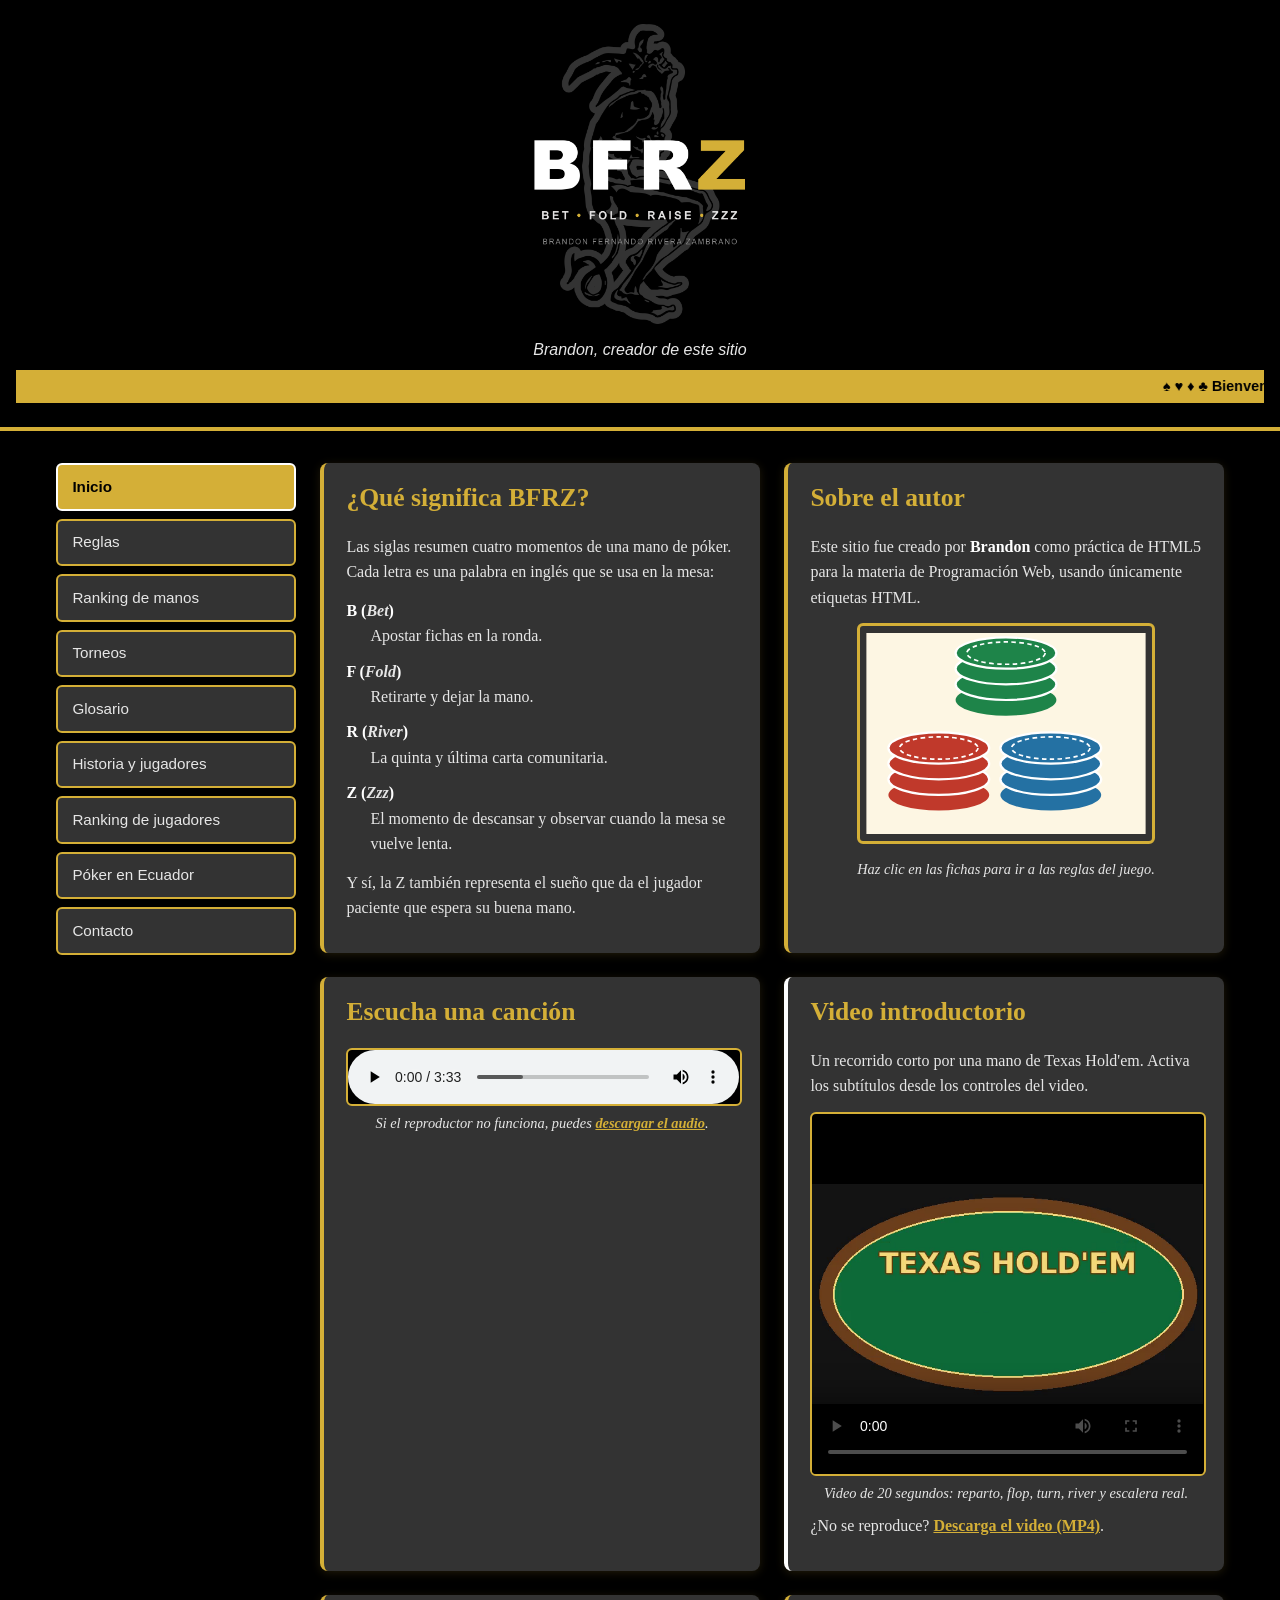
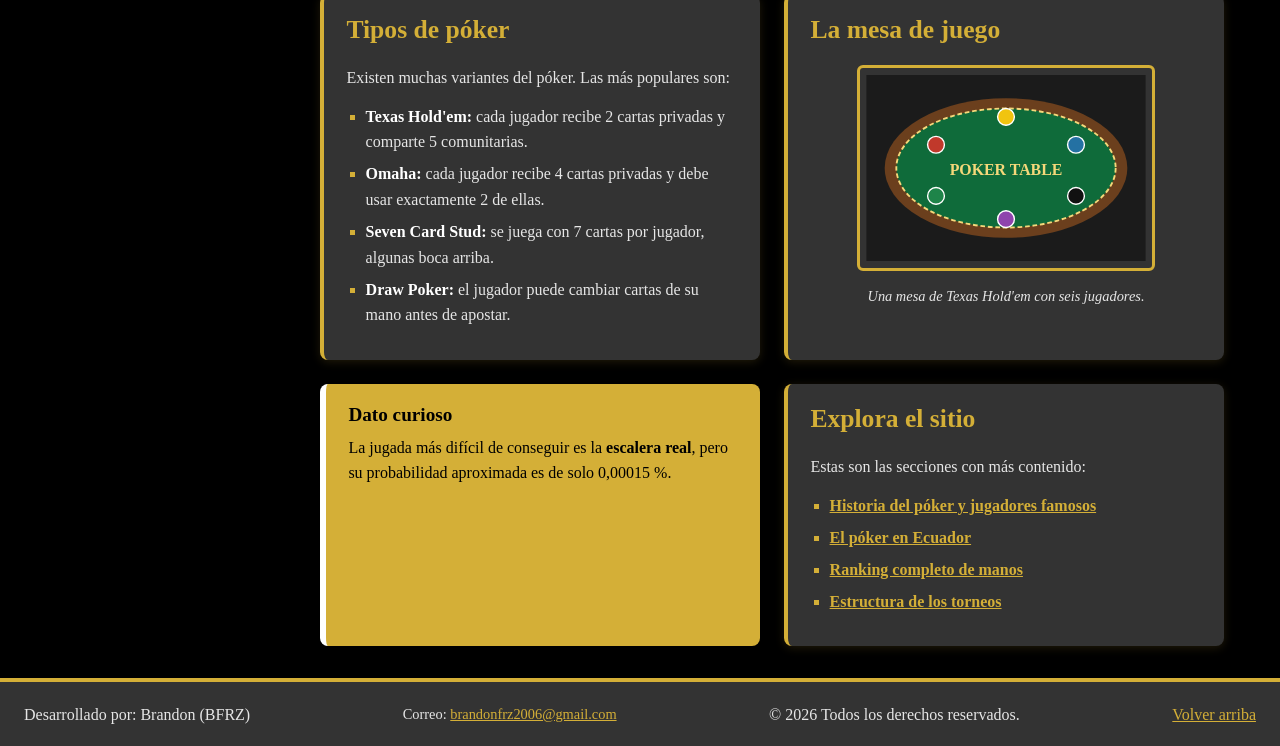
==== commit 0e904dac: "style:mejora de como se ve el logo" ====
--- a/index.html
+++ b/index.html
@@ -21,7 +21,6 @@
 
     <header>
         <img class="logo" src="images/Logo/BFRZ_Logo_FondoNegro_Transparente.png" alt="Logotipo de BFRZ" width="130" height="130">
-        <h1>BFRZ</h1>
         <p><em>Brandon, creador de este sitio</em></p>
         <marquee behavior="scroll" direction="left" scrollamount="6">&#9824; &#9829; &#9830; &#9827; Bienvenido a BFRZ: Bet, Fold, River, Zzz &#9824; &#9829; &#9830; &#9827; Aprende póker desde cero</marquee>
     </header>
--- a/css/estilos.css
+++ b/css/estilos.css
@@ -1,18 +1,4 @@
-/* ==========================================================================
-   BFRZ - Hoja de estilos principal (css/estilos.css)
-   Paleta del proyecto:
-     #ffffff  blanco      -> títulos y texto destacado
-     #e6e6e6  gris claro  -> texto general
-     #000000  negro       -> fondo general y campos de formulario
-     #333333  gris oscuro -> cabecera, tarjetas y pie
-     #d4af37  dorado      -> acentos, bordes, enlaces y botones
-   Archivo externo enlazado desde todas las páginas (también contacto).
-   ========================================================================== */
-
-
-/* --------------------------------------------------------------------------
-   1. Variables de color y tipografía (tokens)
-   -------------------------------------------------------------------------- */
+/* Variables de color */
 :root {
     --blanco: #ffffff;
     --gris-claro: #e6e6e6;
@@ -23,12 +9,7 @@
     --fuente-ui: Helvetica, Arial, sans-serif;
 }
 
-
-/* --------------------------------------------------------------------------
-   2. Base y herencia
-   body define la tipografía y el color generales; los elementos internos
-   los heredan salvo que un componente los sobrescriba (ver .destacado).
-   -------------------------------------------------------------------------- */
+/* Base y herencia */
 body {
     font-family: var(--fuente-texto);
     font-size: 1rem;
@@ -41,10 +22,7 @@
     min-height: 100vh;
 }
 
-
-/* --------------------------------------------------------------------------
-   3. Tipografía: títulos, subtítulos y párrafos
-   -------------------------------------------------------------------------- */
+/* Títulos y textos */
 h1,
 h2,
 h3 {
@@ -93,10 +71,7 @@
     color: var(--gris-claro);
 }
 
-
-/* --------------------------------------------------------------------------
-   4. Enlace de salto (accesibilidad): oculto hasta recibir el foco
-   -------------------------------------------------------------------------- */
+/* Enlace de salto */
 .saltar {
     position: absolute;
     left: -9999px;
@@ -113,10 +88,7 @@
     z-index: 10;
 }
 
-
-/* --------------------------------------------------------------------------
-   5. Cabecera (display: flex en columna, centrada)
-   -------------------------------------------------------------------------- */
+/* Cabecera */
 header {
     display: flex;
     flex-direction: column;
@@ -136,15 +108,14 @@
     margin: 0.3rem 0 0 0;
 }
 
+/* Logo */
 img.logo {
-    width: 130px;
-    height: auto;
-    padding: 0.5rem;
-    border: 2px solid var(--dorado);
-    border-radius: 12px;
-    background-color: var(--gris-claro);
-}
-
+    width: 300px;
+    height: 300px;
+
+}
+
+/* Marquesina */
 marquee {
     font-family: var(--fuente-ui);
     font-size: 0.9rem;
@@ -155,11 +126,7 @@
     width: 100%;
 }
 
-
-/* --------------------------------------------------------------------------
-   6. Distribución en dos columnas: menú (izquierda) y contenido (derecha)
-   El contenedor se centra con márgenes laterales automáticos.
-   -------------------------------------------------------------------------- */
+/* Dos columnas: menú y contenido */
 .cuerpo {
     display: flex;
     flex-direction: row;
@@ -177,11 +144,7 @@
     scroll-margin-top: 1rem;
 }
 
-
-/* --------------------------------------------------------------------------
-   7. Navegación: lista sin viñetas, enlaces como bloques con relleno,
-      fondo y bordes; estados :hover, :active y página actual
-   -------------------------------------------------------------------------- */
+/* Navegación */
 nav {
     flex: 0 0 240px;
     position: sticky;
@@ -228,10 +191,7 @@
     border-color: var(--blanco);
 }
 
-
-/* --------------------------------------------------------------------------
-   8. Contenido principal: tarjetas distribuidas con flex-wrap
-   -------------------------------------------------------------------------- */
+/* Contenido principal */
 main {
     flex: 1 1 0;
     min-width: 0;
@@ -241,7 +201,7 @@
     align-content: flex-start;
 }
 
-/* Clase reutilizable: se aplica a varias secciones y artículos */
+/* Tarjetas */
 .tarjeta {
     flex: 1 1 300px;
     background-color: var(--gris-oscuro);
@@ -253,15 +213,12 @@
     box-sizing: border-box;
 }
 
-/* Las tarjetas con tablas ocupan todo el ancho */
 main > section.tarjeta:has(table),
 main > article.tarjeta:has(table) {
     flex-basis: 100%;
 }
 
-/* Clase reutilizable para el recuadro destacado (aside).
-   Sobrescribe la herencia: body da color gris claro, aquí se usa negro
-   sobre dorado para mantener el contraste de lectura. */
+/* Recuadro destacado */
 .destacado {
     flex: 1 1 300px;
     background-color: var(--dorado);
@@ -283,10 +240,7 @@
     border-left-color: var(--blanco);
 }
 
-
-/* --------------------------------------------------------------------------
-   9. Imágenes, figuras y multimedia
-   -------------------------------------------------------------------------- */
+/* Imágenes y figuras */
 img {
     max-width: 100%;
     height: auto;
@@ -308,7 +262,6 @@
     background-color: var(--gris-oscuro);
 }
 
-/* Imagen que funciona como enlace */
 .figura a {
     display: inline-block;
     border: none;
@@ -338,10 +291,7 @@
     background-color: var(--negro);
 }
 
-
-/* --------------------------------------------------------------------------
-   10. Listas de contenido (diferentes del menú)
-   -------------------------------------------------------------------------- */
+/* Listas */
 main ul {
     list-style-type: square;
     padding-left: 1.2rem;
@@ -377,10 +327,7 @@
     color: var(--gris-claro);
 }
 
-
-/* --------------------------------------------------------------------------
-   11. Enlaces dentro del contenido
-   -------------------------------------------------------------------------- */
+/* Enlaces del contenido */
 main a {
     color: var(--dorado);
     font-weight: 700;
@@ -400,10 +347,7 @@
     outline-offset: 2px;
 }
 
-
-/* --------------------------------------------------------------------------
-   12. Tablas: border-collapse, bordes, relleno y encabezados diferenciados
-   -------------------------------------------------------------------------- */
+/* Tablas */
 table {
     border-collapse: collapse;
     width: 100%;
@@ -449,10 +393,7 @@
     background-color: var(--gris-oscuro);
 }
 
-
-/* --------------------------------------------------------------------------
-   13. Detalles desplegables
-   -------------------------------------------------------------------------- */
+/* Desplegables */
 details {
     background-color: var(--negro);
     border: 1px solid var(--dorado);
@@ -475,11 +416,7 @@
     margin: 0.5rem 0 0 0;
 }
 
-
-/* --------------------------------------------------------------------------
-   14. Formulario de contacto: fieldset/legend, etiquetas en bloque,
-       separación entre campos, relleno y estado :focus
-   -------------------------------------------------------------------------- */
+/* Formulario de contacto */
 fieldset {
     border: 1px solid var(--dorado);
     border-radius: 6px;
@@ -569,10 +506,7 @@
     outline-offset: 2px;
 }
 
-
-/* --------------------------------------------------------------------------
-   15. Pie de página: va después del contenido, sin superponerse
-   -------------------------------------------------------------------------- */
+/* Pie de página */
 footer {
     display: flex;
     flex-wrap: wrap;
@@ -601,10 +535,7 @@
     color: var(--blanco);
 }
 
-
-/* --------------------------------------------------------------------------
-   16. Diseño adaptable (responsive)
-   -------------------------------------------------------------------------- */
+/* Diseño adaptable */
 @media (max-width: 800px) {
     .cuerpo {
         flex-direction: column;
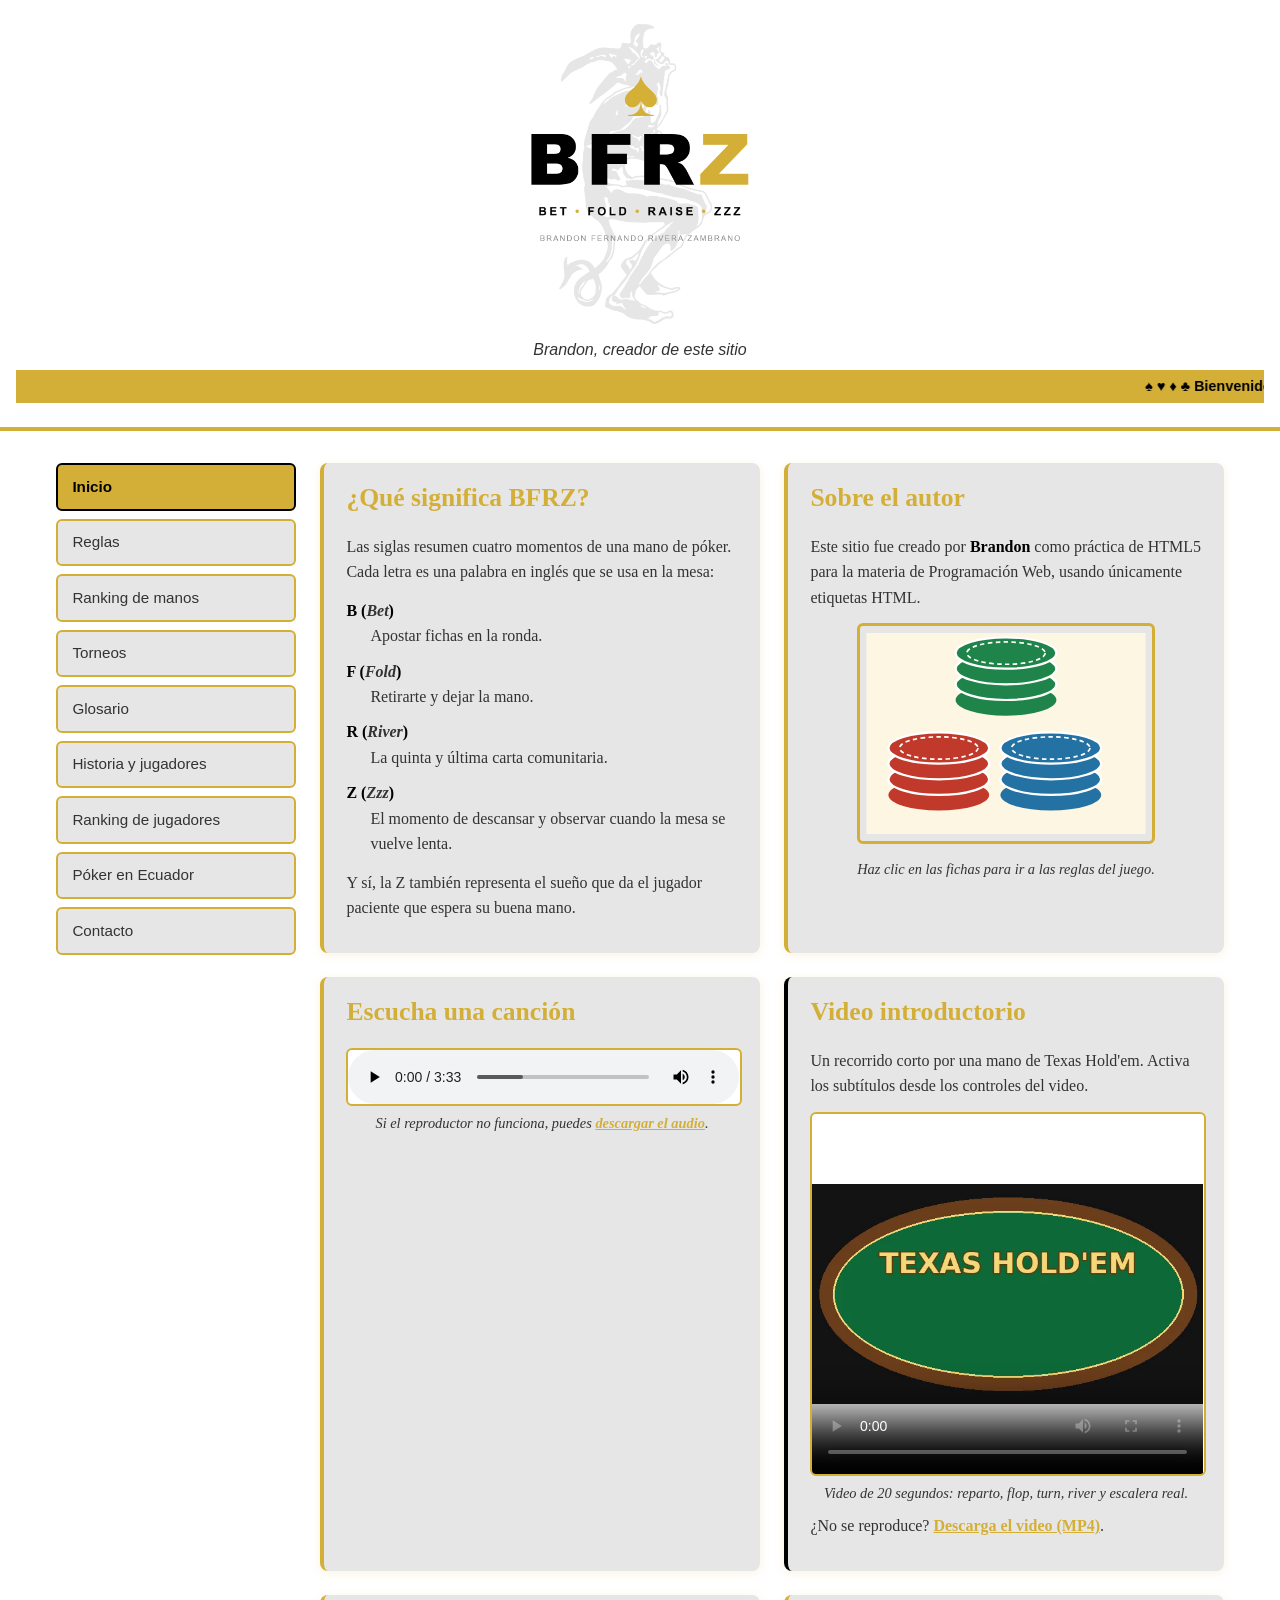
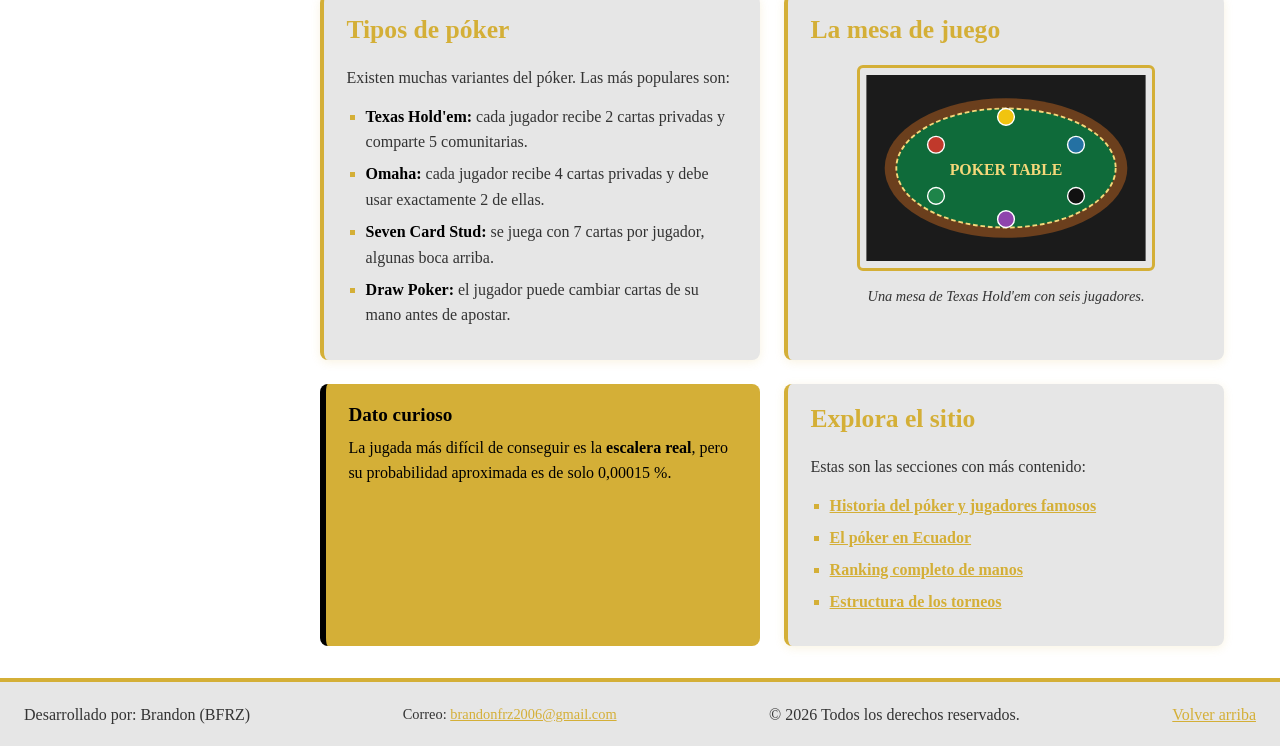
==== commit 656e12d9: "style: tema claro con logo de fondo blanco" ====
--- a/index.html
+++ b/index.html
@@ -20,7 +20,7 @@
     <a class="saltar" href="#contenido">Saltar al contenido</a>
 
     <header>
-        <img class="logo" src="images/Logo/BFRZ_Logo_FondoNegro_Transparente.png" alt="Logotipo de BFRZ" width="130" height="130">
+        <img class="logo" src="images/Logo/BFRZ_Logo_FondoBlanco.png" alt="Logotipo de BFRZ" width="130" height="130">
         <p><em>Brandon, creador de este sitio</em></p>
         <marquee behavior="scroll" direction="left" scrollamount="6">&#9824; &#9829; &#9830; &#9827; Bienvenido a BFRZ: Bet, Fold, River, Zzz &#9824; &#9829; &#9830; &#9827; Aprende póker desde cero</marquee>
     </header>
--- a/css/estilos.css
+++ b/css/estilos.css
@@ -1,10 +1,11 @@
 /* Variables de color */
 :root {
-    --blanco: #ffffff;
-    --gris-claro: #e6e6e6;
-    --negro: #000000;
-    --gris-oscuro: #333333;
+    --fondo: #ffffff;
+    --superficie: #e6e6e6;
+    --texto: #333333;
+    --texto-fuerte: #000000;
     --dorado: #d4af37;
+    --sobre-dorado: #000000;
     --fuente-texto: Georgia, "Times New Roman", serif;
     --fuente-ui: Helvetica, Arial, sans-serif;
 }
@@ -14,8 +15,8 @@
     font-family: var(--fuente-texto);
     font-size: 1rem;
     line-height: 1.6;
-    color: var(--gris-claro);
-    background-color: var(--negro);
+    color: var(--texto);
+    background-color: var(--fondo);
     margin: 0;
     display: flex;
     flex-direction: column;
@@ -34,7 +35,7 @@
 h1 {
     font-size: 2.6rem;
     font-weight: 700;
-    color: var(--blanco);
+    color: var(--texto-fuerte);
     letter-spacing: 0.1em;
     margin-bottom: 0.2rem;
 }
@@ -43,7 +44,7 @@
     font-size: 1.6rem;
     font-weight: 700;
     color: var(--dorado);
-    border-bottom: 2px solid var(--gris-oscuro);
+    border-bottom: 2px solid var(--superficie);
     padding-bottom: 0.3rem;
     margin-bottom: 0.8rem;
 }
@@ -51,7 +52,7 @@
 h3 {
     font-size: 1.2rem;
     font-weight: 700;
-    color: var(--blanco);
+    color: var(--texto-fuerte);
     margin-bottom: 0.5rem;
 }
 
@@ -63,12 +64,12 @@
 
 strong {
     font-weight: 700;
-    color: var(--blanco);
+    color: var(--texto-fuerte);
 }
 
 em {
     font-style: italic;
-    color: var(--gris-claro);
+    color: var(--texto);
 }
 
 /* Enlace de salto */
@@ -81,7 +82,7 @@
     left: 1rem;
     top: 1rem;
     background-color: var(--dorado);
-    color: var(--negro);
+    color: var(--sobre-dorado);
     font-weight: 700;
     padding: 0.5rem 1rem;
     border-radius: 4px;
@@ -95,7 +96,7 @@
     align-items: center;
     justify-content: center;
     gap: 0.5rem;
-    background-color: var(--negro);
+    background-color: var(--fondo);
     padding: 1.5rem 1rem;
     border-bottom: 4px solid var(--dorado);
 }
@@ -104,7 +105,7 @@
 header em {
     font-family: var(--fuente-ui);
     font-size: 1rem;
-    color: var(--gris-claro);
+    color: var(--texto);
     margin: 0.3rem 0 0 0;
 }
 
@@ -120,7 +121,7 @@
     font-family: var(--fuente-ui);
     font-size: 0.9rem;
     font-weight: 700;
-    color: var(--negro);
+    color: var(--sobre-dorado);
     background-color: var(--dorado);
     padding: 0.3rem 0;
     width: 100%;
@@ -164,9 +165,9 @@
     display: block;
     font-family: var(--fuente-ui);
     font-size: 0.95rem;
-    color: var(--gris-claro);
+    color: var(--texto);
     text-decoration: none;
-    background-color: var(--gris-oscuro);
+    background-color: var(--superficie);
     padding: 0.6rem 0.9rem;
     border: 2px solid var(--dorado);
     border-radius: 6px;
@@ -175,20 +176,20 @@
 
 nav a:hover {
     background-color: var(--dorado);
-    color: var(--negro);
+    color: var(--sobre-dorado);
 }
 
 nav a:active {
-    background-color: var(--blanco);
-    color: var(--negro);
+    background-color: var(--fondo);
+    color: var(--texto-fuerte);
     transform: translateX(3px);
 }
 
 nav a[aria-current="page"] {
     background-color: var(--dorado);
-    color: var(--negro);
-    font-weight: 700;
-    border-color: var(--blanco);
+    color: var(--sobre-dorado);
+    font-weight: 700;
+    border-color: var(--texto-fuerte);
 }
 
 /* Contenido principal */
@@ -204,7 +205,7 @@
 /* Tarjetas */
 .tarjeta {
     flex: 1 1 300px;
-    background-color: var(--gris-oscuro);
+    background-color: var(--superficie);
     border-left: 4px solid var(--dorado);
     border-radius: 8px;
     padding: 1.2rem 1.4rem;
@@ -222,8 +223,8 @@
 .destacado {
     flex: 1 1 300px;
     background-color: var(--dorado);
-    color: var(--negro);
-    border-left: 6px solid var(--blanco);
+    color: var(--sobre-dorado);
+    border-left: 6px solid var(--texto-fuerte);
     border-radius: 8px;
     padding: 1.2rem 1.4rem;
     margin: 0;
@@ -233,11 +234,11 @@
 .destacado h3,
 .destacado p,
 .destacado strong {
-    color: var(--negro);
+    color: var(--sobre-dorado);
 }
 
 #video {
-    border-left-color: var(--blanco);
+    border-left-color: var(--texto-fuerte);
 }
 
 /* Imágenes y figuras */
@@ -259,7 +260,7 @@
     padding: 0.4rem;
     border: 3px solid var(--dorado);
     border-radius: 6px;
-    background-color: var(--gris-oscuro);
+    background-color: var(--superficie);
 }
 
 .figura a {
@@ -269,14 +270,14 @@
 
 .figura a:hover img,
 .figura a:focus img {
-    border-color: var(--blanco);
+    border-color: var(--texto-fuerte);
     opacity: 0.85;
 }
 
 figcaption {
     font-size: 0.9rem;
     font-style: italic;
-    color: var(--gris-claro);
+    color: var(--texto);
     margin-top: 0.4rem;
 }
 
@@ -288,7 +289,7 @@
     margin: 0 auto;
     border: 2px solid var(--dorado);
     border-radius: 6px;
-    background-color: var(--negro);
+    background-color: var(--fondo);
 }
 
 /* Listas */
@@ -318,13 +319,13 @@
 
 dt {
     font-weight: 700;
-    color: var(--blanco);
+    color: var(--texto-fuerte);
     margin-top: 0.6rem;
 }
 
 dd {
     margin: 0 0 0.3rem 1.5rem;
-    color: var(--gris-claro);
+    color: var(--texto);
 }
 
 /* Enlaces del contenido */
@@ -334,12 +335,12 @@
 }
 
 main a:hover {
-    color: var(--blanco);
+    color: var(--texto-fuerte);
     text-decoration: underline;
 }
 
 main a:active {
-    color: var(--gris-claro);
+    color: var(--texto);
 }
 
 main a:focus {
@@ -364,20 +365,20 @@
 
 th,
 td {
-    border: 1px solid var(--negro);
+    border: 1px solid var(--fondo);
     padding: 0.6rem 0.8rem;
     text-align: left;
     vertical-align: top;
 }
 
 td {
-    color: var(--gris-claro);
-    background-color: var(--negro);
+    color: var(--texto);
+    background-color: var(--fondo);
 }
 
 th {
     background-color: var(--dorado);
-    color: var(--negro);
+    color: var(--sobre-dorado);
     font-weight: 700;
     text-transform: uppercase;
     font-size: 0.85rem;
@@ -385,17 +386,17 @@
 }
 
 tbody th {
-    background-color: var(--gris-oscuro);
-    color: var(--blanco);
+    background-color: var(--superficie);
+    color: var(--texto-fuerte);
 }
 
 tbody tr:nth-child(even) td {
-    background-color: var(--gris-oscuro);
+    background-color: var(--superficie);
 }
 
 /* Desplegables */
 details {
-    background-color: var(--negro);
+    background-color: var(--fondo);
     border: 1px solid var(--dorado);
     border-radius: 6px;
     padding: 0.6rem 0.9rem;
@@ -409,7 +410,7 @@
 }
 
 summary:hover {
-    color: var(--blanco);
+    color: var(--texto-fuerte);
 }
 
 details p {
@@ -435,7 +436,7 @@
     display: block;
     font-family: var(--fuente-ui);
     font-weight: 700;
-    color: var(--blanco);
+    color: var(--texto-fuerte);
     margin-bottom: 0.4rem;
 }
 
@@ -452,9 +453,9 @@
     padding: 0.7rem 0.8rem;
     font-family: var(--fuente-ui);
     font-size: 1rem;
-    color: var(--blanco);
-    background-color: var(--negro);
-    border: 1px solid var(--gris-claro);
+    color: var(--texto-fuerte);
+    background-color: var(--fondo);
+    border: 1px solid var(--texto);
     border-radius: 4px;
 }
 
@@ -465,7 +466,7 @@
 
 input::placeholder,
 textarea::placeholder {
-    color: var(--gris-claro);
+    color: var(--texto);
     opacity: 0.6;
 }
 
@@ -474,7 +475,7 @@
     outline: 3px solid var(--dorado);
     outline-offset: 2px;
     border-color: var(--dorado);
-    background-color: var(--gris-oscuro);
+    background-color: var(--superficie);
 }
 
 .boton {
@@ -482,7 +483,7 @@
     font-family: var(--fuente-ui);
     font-size: 1rem;
     font-weight: 700;
-    color: var(--negro);
+    color: var(--sobre-dorado);
     background-color: var(--dorado);
     border: 2px solid var(--dorado);
     border-radius: 6px;
@@ -492,17 +493,19 @@
 }
 
 .boton:hover {
-    background-color: var(--blanco);
-    border-color: var(--blanco);
+    background-color: var(--texto-fuerte);
+    color: var(--fondo);
+    border-color: var(--texto-fuerte);
 }
 
 .boton:active {
-    background-color: var(--gris-claro);
+    background-color: var(--texto);
+    color: var(--fondo);
     transform: translateY(1px);
 }
 
 .boton:focus {
-    outline: 3px solid var(--blanco);
+    outline: 3px solid var(--texto-fuerte);
     outline-offset: 2px;
 }
 
@@ -513,8 +516,8 @@
     justify-content: space-between;
     align-items: center;
     gap: 0.5rem 1.5rem;
-    background-color: var(--gris-oscuro);
-    color: var(--gris-claro);
+    background-color: var(--superficie);
+    color: var(--texto);
     padding: 1.2rem 1.5rem;
     border-top: 4px solid var(--dorado);
     font-size: 0.9rem;
@@ -532,7 +535,7 @@
 
 footer a:hover,
 footer a:active {
-    color: var(--blanco);
+    color: var(--texto-fuerte);
 }
 
 /* Diseño adaptable */
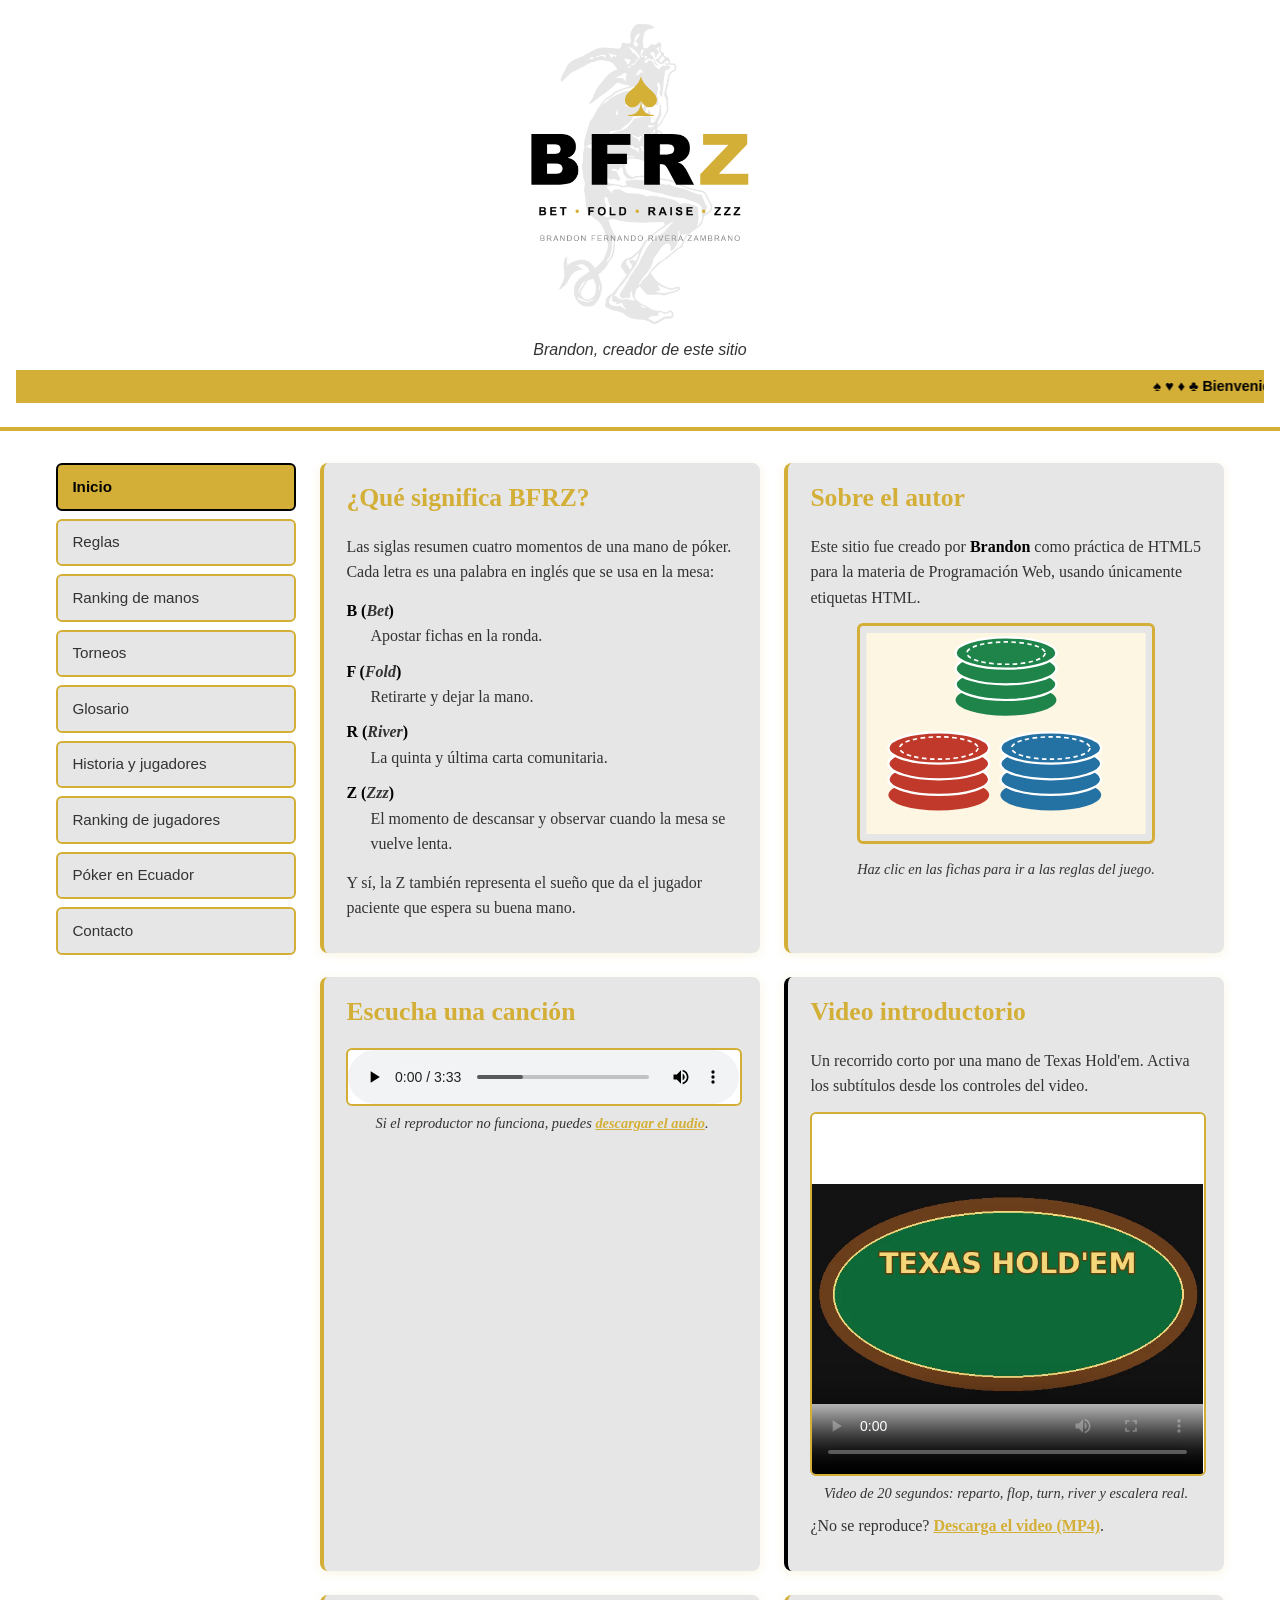
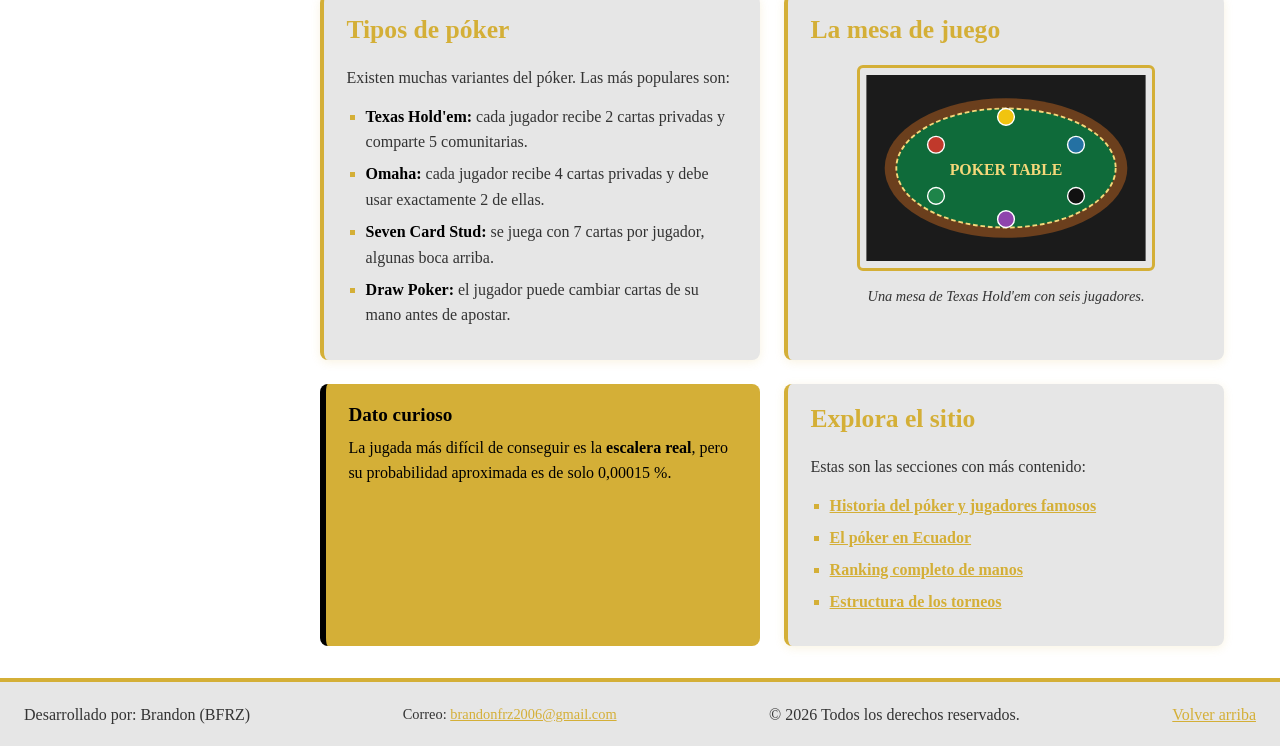
==== commit ef58bb25: "style: se puso el iconito" ====
--- a/index.html
+++ b/index.html
@@ -11,7 +11,7 @@
     <meta property="og:url" content="https://brandonfrz-cki.github.io/PracticaWeb_HTML/">
     <meta property="og:image" content="https://brandonfrz-cki.github.io/PracticaWeb_HTML/images/poster-video.png">
     <meta property="og:locale" content="es_EC">
-    <link rel="icon" href="images/as-picas.svg" type="image/svg+xml">
+    <link rel="icon" href="images/ICONO.svg" type="image/svg+xml">
     <title>BFRZ - Inicio</title>
     <link rel="stylesheet" href="css/estilos.css">
 </head>
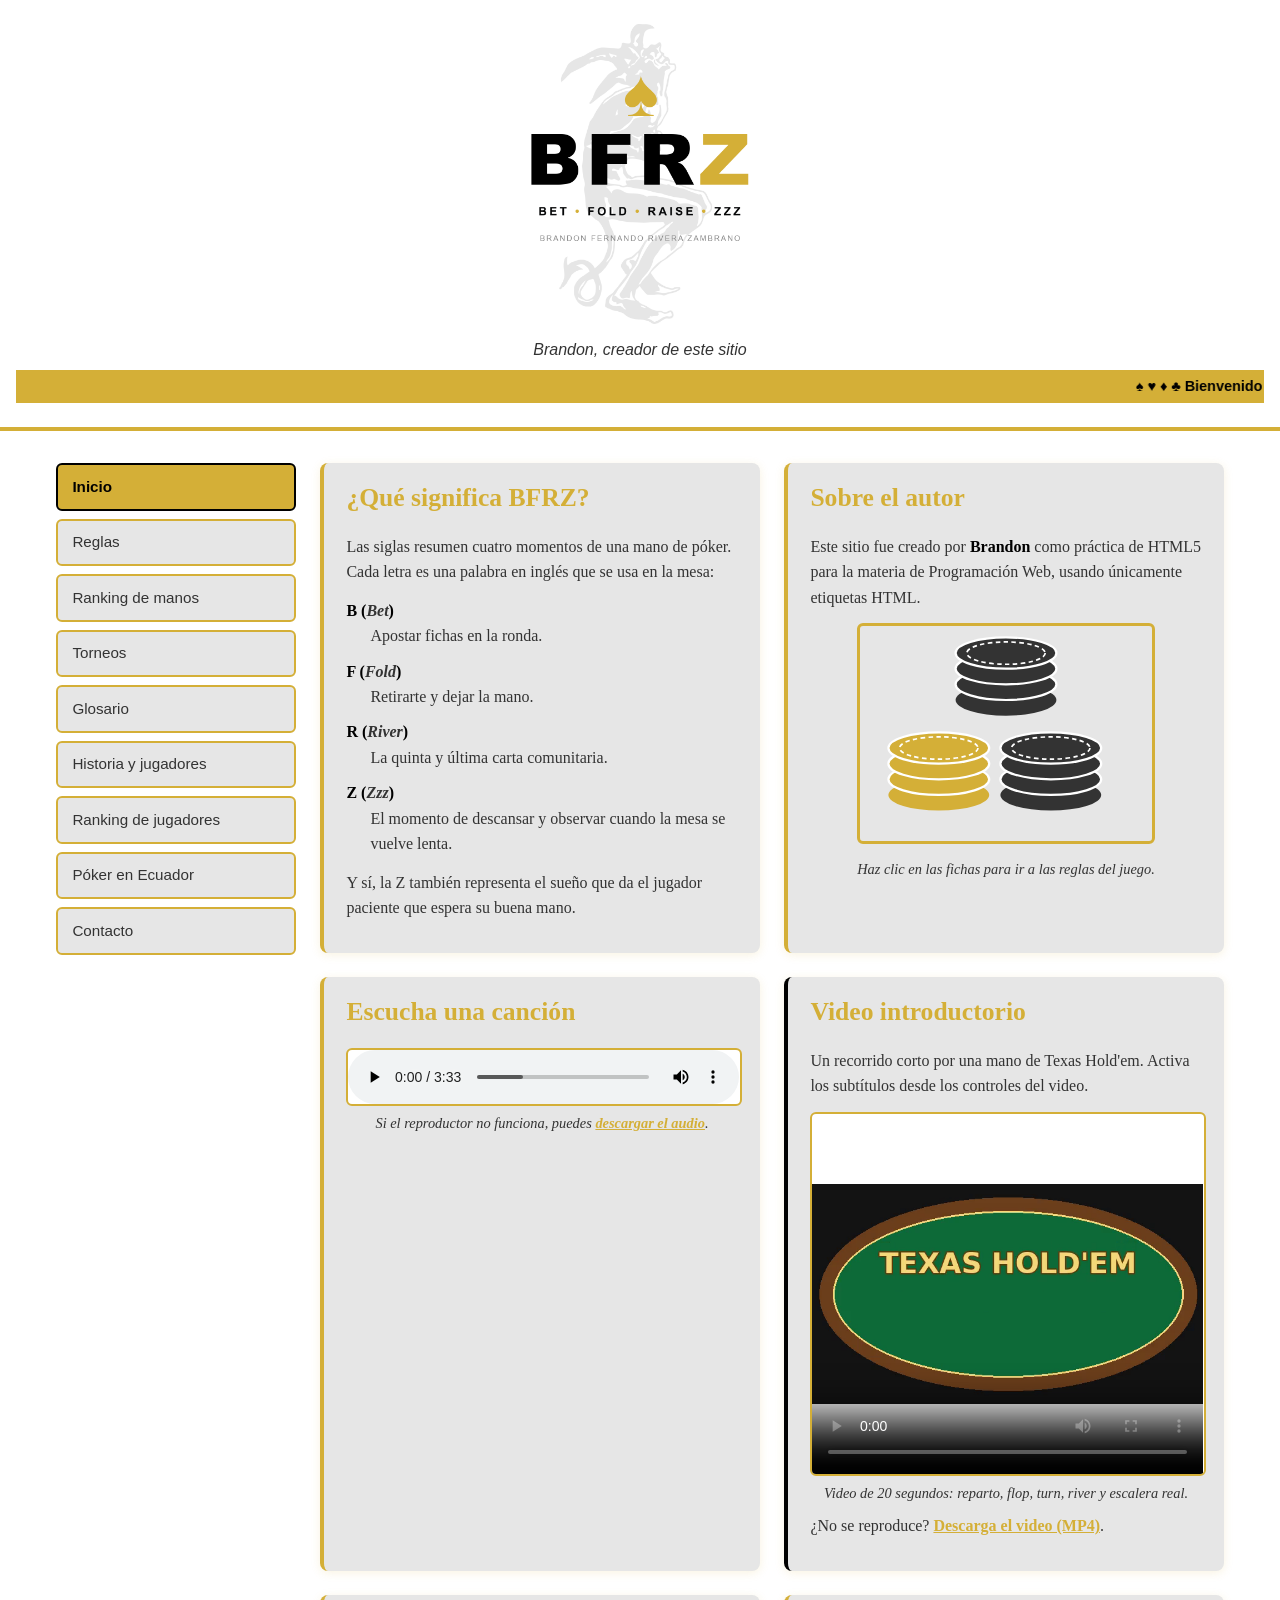
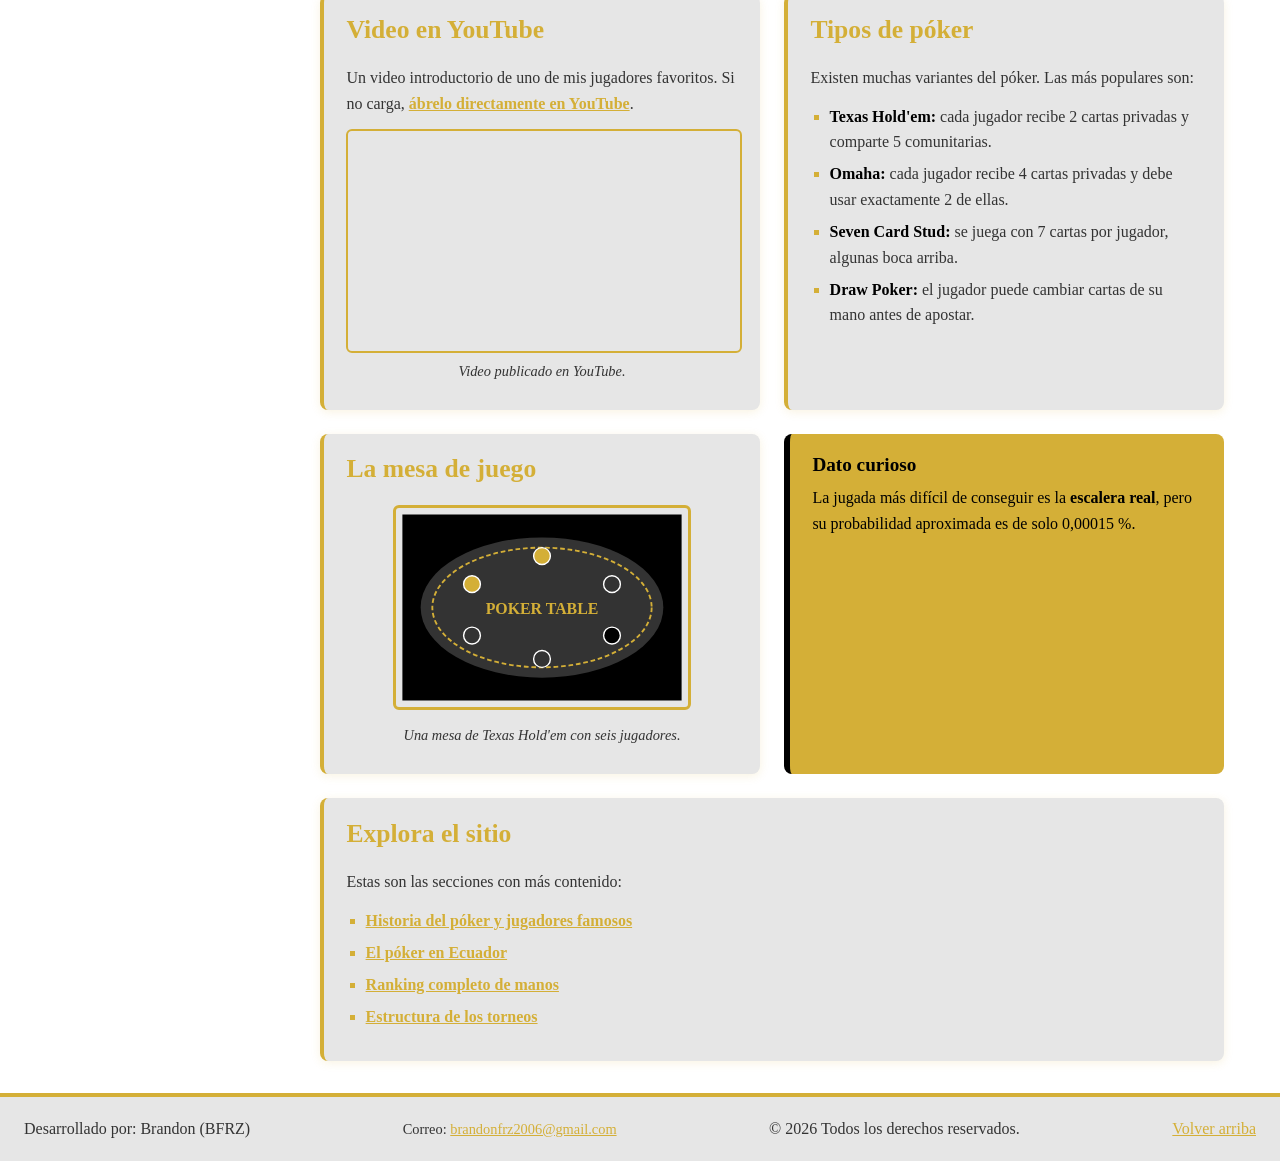
==== commit 7a9a4064: "feat: video de YouTube, SVG con paleta del sitio y títulos accesibles" ====
--- a/index.html
+++ b/index.html
@@ -93,6 +93,15 @@
             <p>¿No se reproduce? <a href="video/poker-intro.mp4" download>Descarga el video (MP4)</a>.</p>
         </section>
 
+        <section class="tarjeta" id="video-youtube">
+            <h2>Video en YouTube</h2>
+            <p>Un video introductorio de uno de mis jugadores favoritos. Si no carga, <a href="https://youtu.be/ISxF6Sagydw" target="_blank" rel="noopener">ábrelo directamente en YouTube</a>.</p>
+            <figure class="figura">
+                <iframe src="https://www.youtube.com/embed/ISxF6Sagydw" title="Video de YouTube: introducción de un jugador de póker" allow="accelerometer; clipboard-write; encrypted-media; gyroscope; picture-in-picture" referrerpolicy="strict-origin-when-cross-origin" allowfullscreen loading="lazy"></iframe>
+                <figcaption>Video publicado en YouTube.</figcaption>
+            </figure>
+        </section>
+
         <article class="tarjeta">
             <h2>Tipos de póker</h2>
             <p>Existen muchas variantes del póker. Las más populares son:</p>
--- a/css/estilos.css
+++ b/css/estilos.css
@@ -281,6 +281,17 @@
     margin-top: 0.4rem;
 }
 
+iframe {
+    display: block;
+    width: 100%;
+    max-width: 640px;
+    aspect-ratio: 16 / 9;
+    height: auto;
+    margin: 0 auto;
+    border: 2px solid var(--dorado);
+    border-radius: 6px;
+}
+
 audio,
 video {
     display: block;
